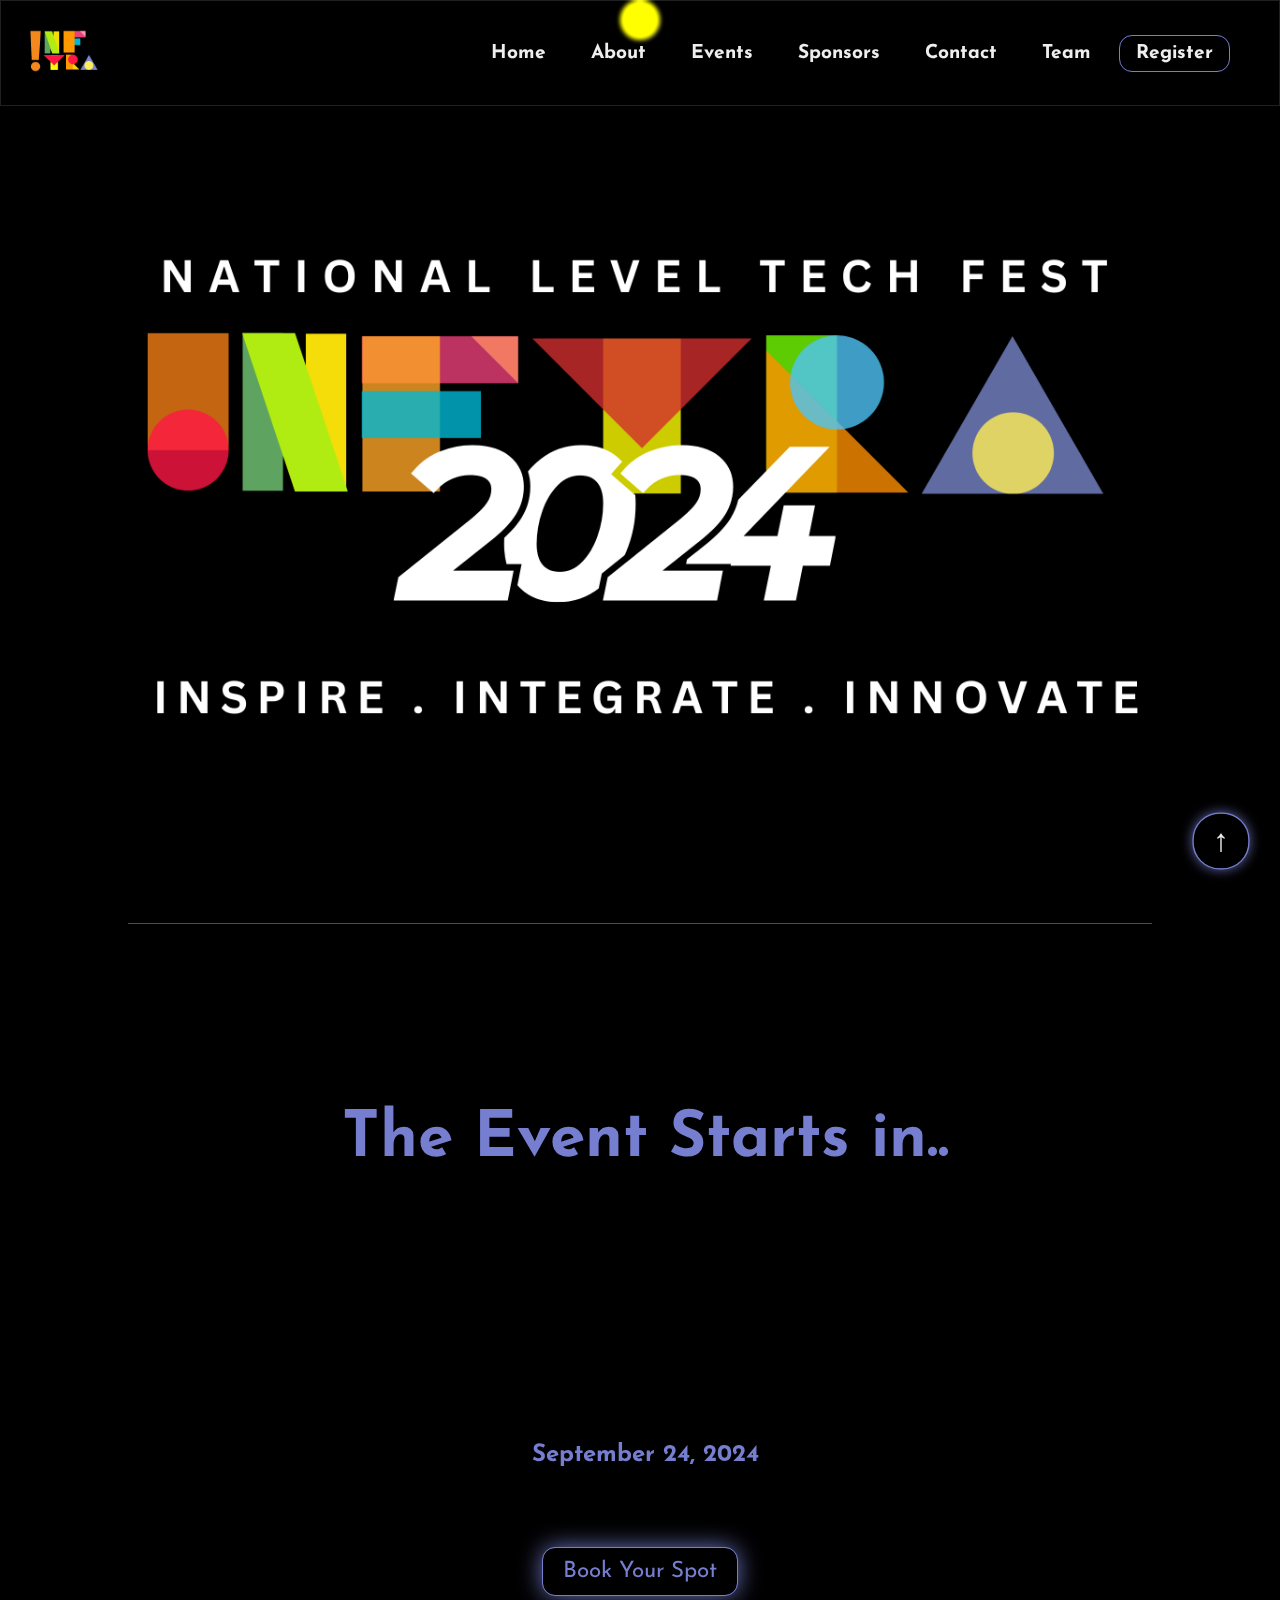
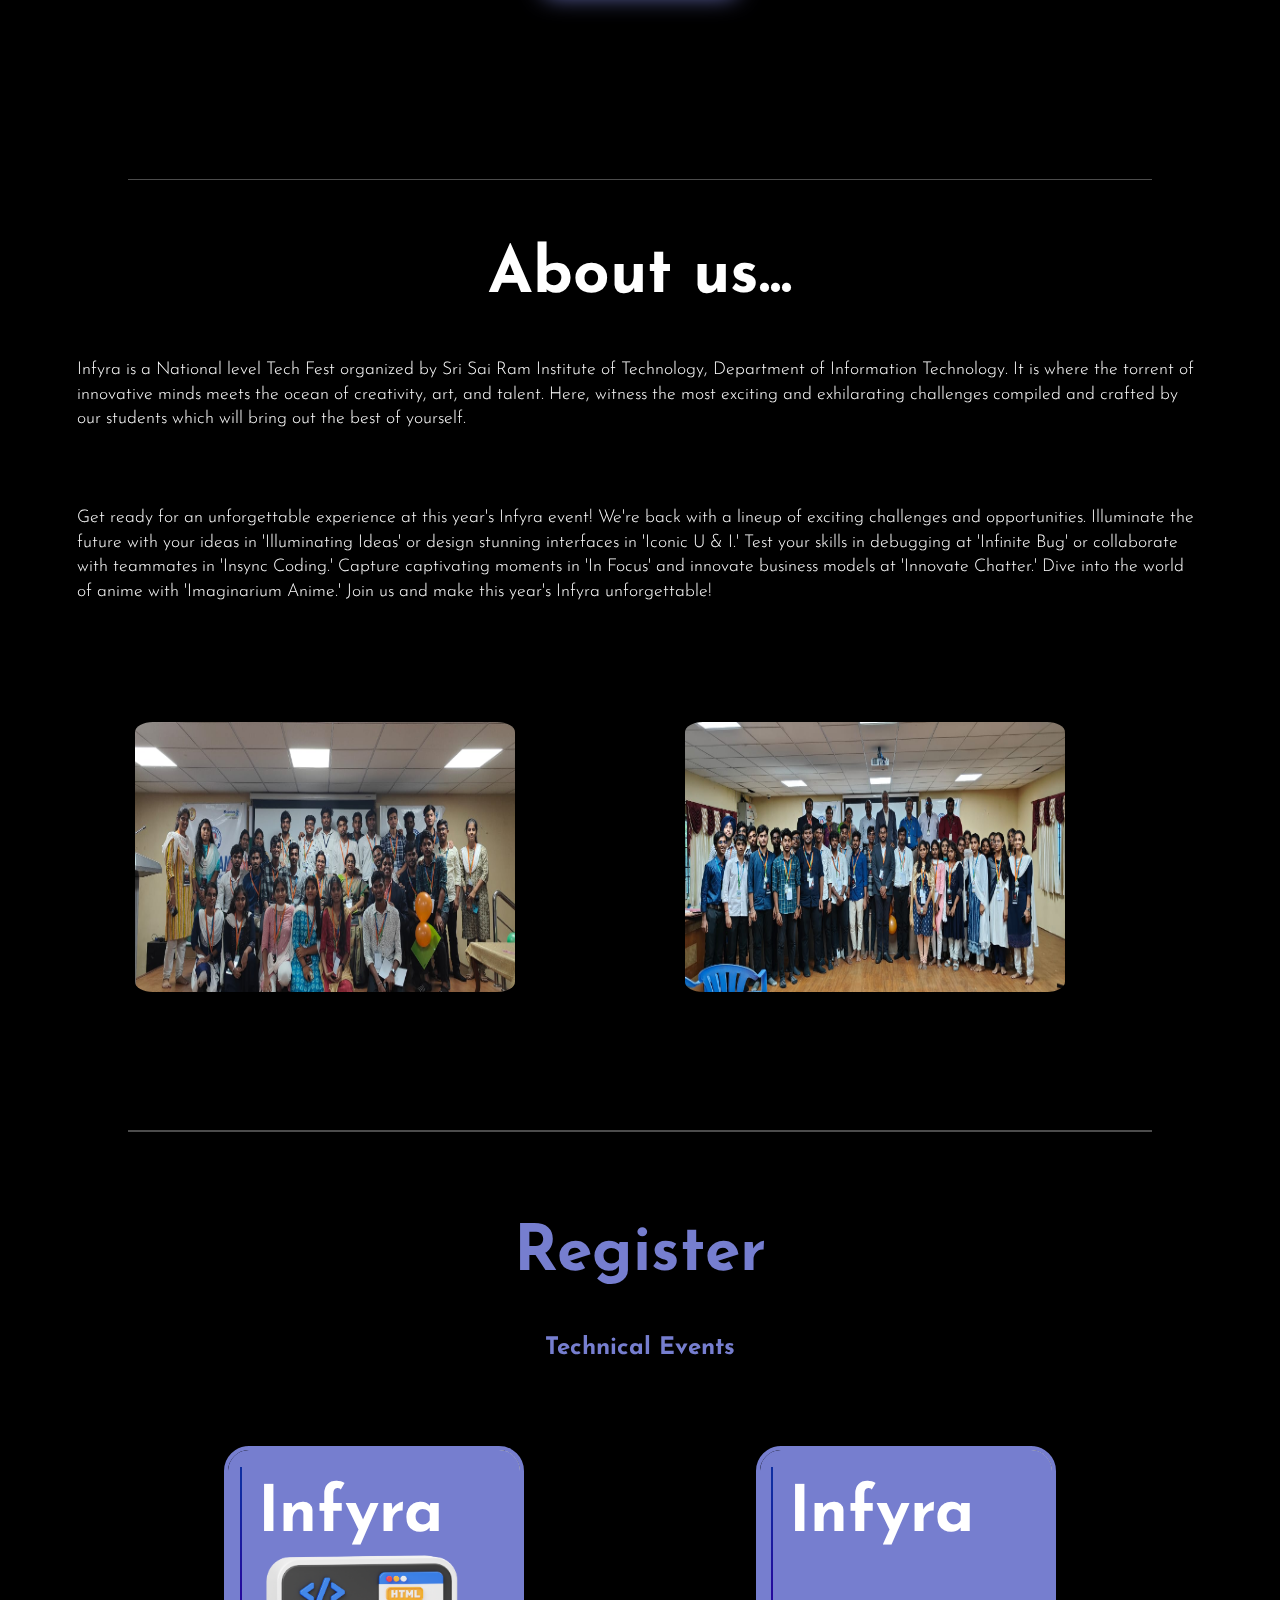
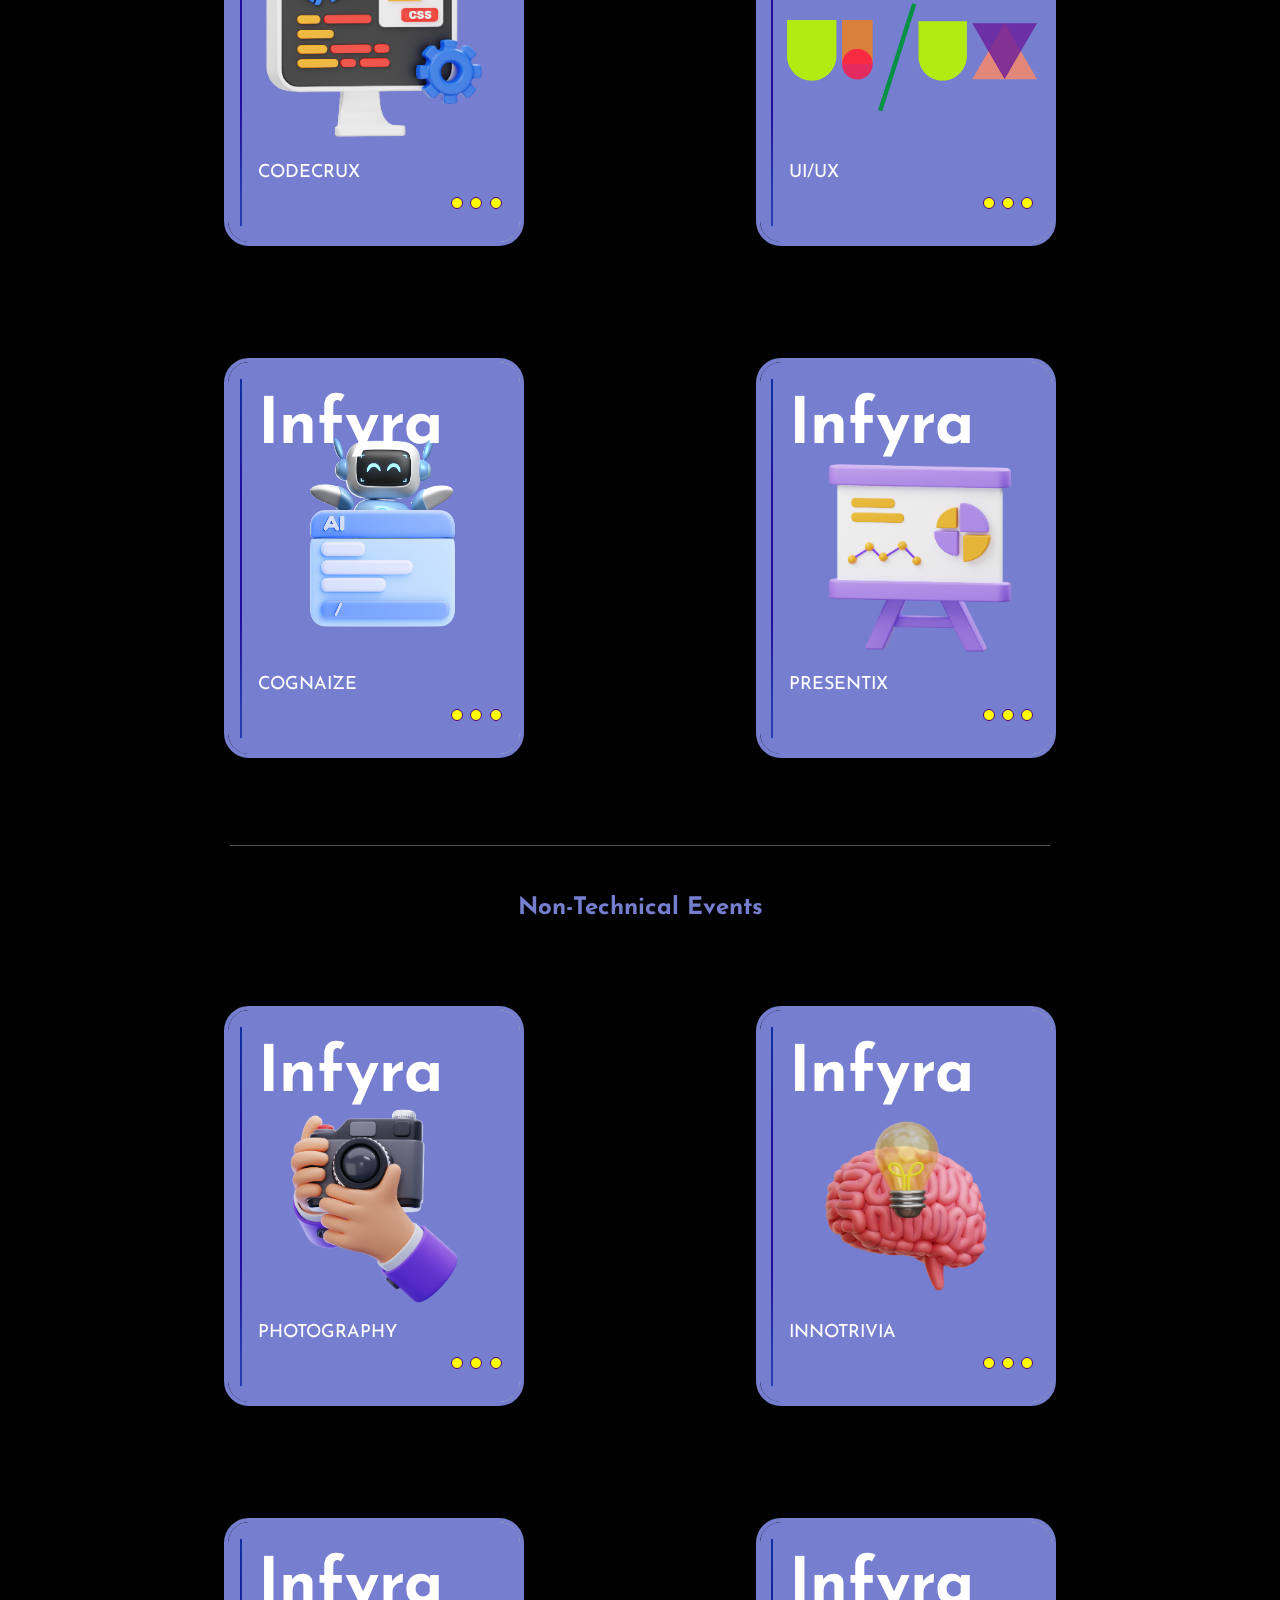
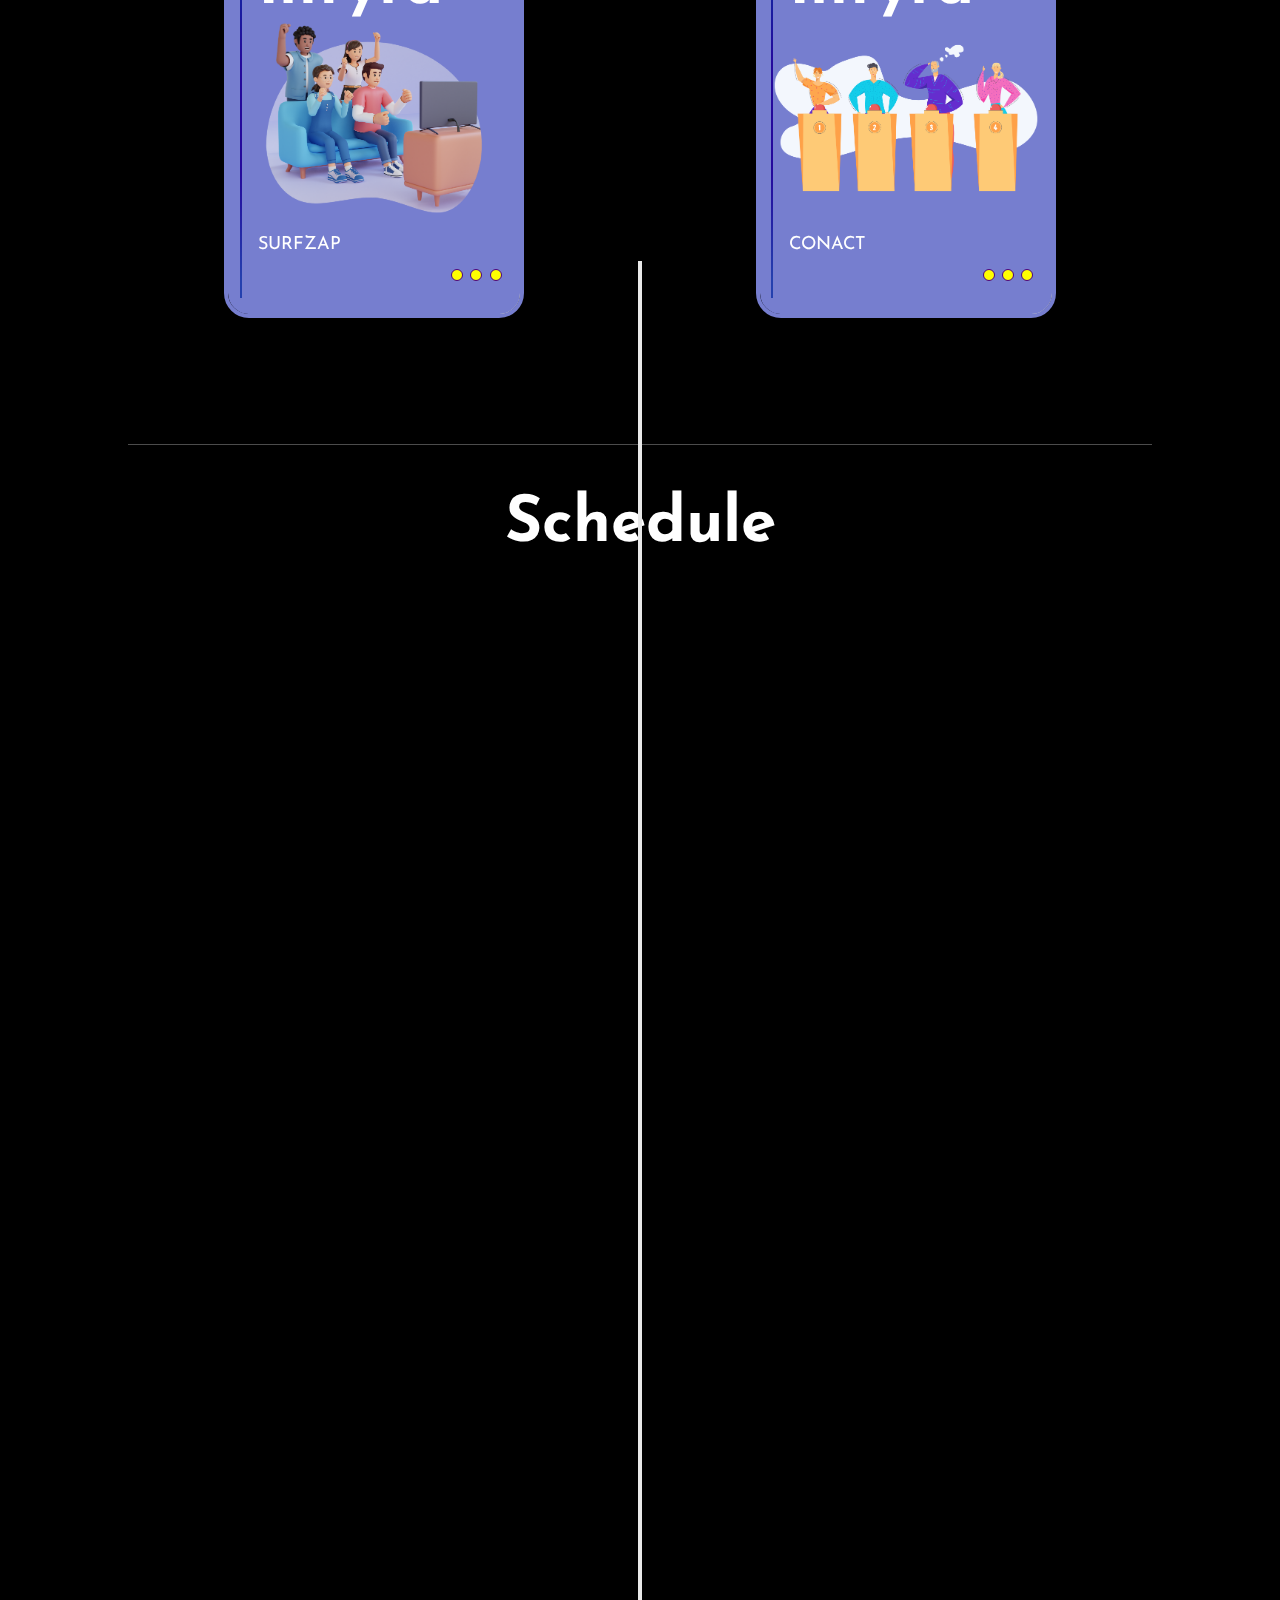
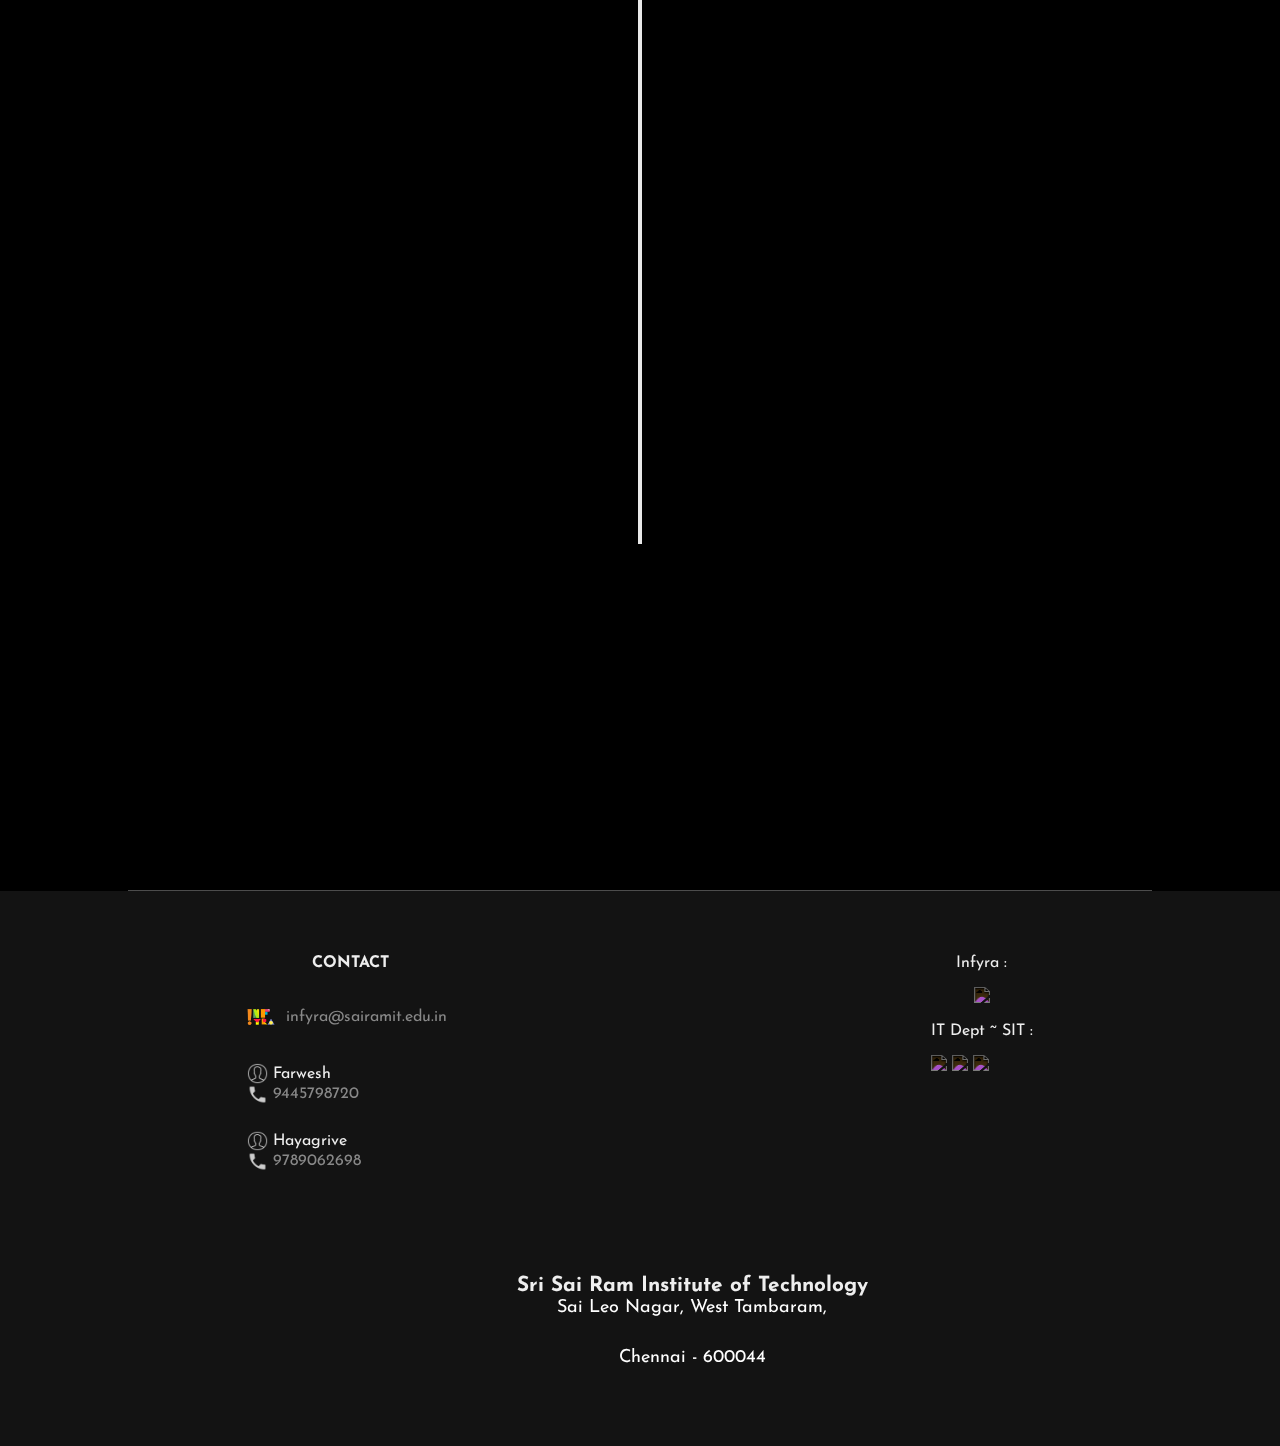
==== index.html @ df28fb7a "Ber-Dev-@8.pm" ====
<!DOCTYPE html>
<html lang="en">
<head>
    <meta charset="UTF-8">
    <meta http-equiv="X-UA-Compatible" content="IE=edge">
    <meta name="viewport" content="width=device-width, initial-scale=1.0">
    <link rel="stylesheet" href="public\css\flipdown.css">
    <link rel="stylesheet" href="public\css\navbar.css">
    <link rel="stylesheet" href="public\css\style.css">
    <link href="https://unpkg.com/aos@2.3.1/dist/aos.css" rel="stylesheet">
    <link rel="stylesheet" href="https://cdnjs.cloudflare.com/ajax/libs/font-awesome/4.7.0/css/font-awesome.min.css">
    <script src="https://unpkg.com/powerglitch@latest/dist/powerglitch.min.js"></script>
    <script src="public\js\flipdown.js"></script>
    <script src="https://unpkg.com/aos@2.3.1/dist/aos.js"></script>
    <script src="packages/dist/js/timeline.min.js"></script>
    <script src="https://kit.fontawesome.com/ba5b6983d4.js" crossorigin="anonymous"></script>
    <link href="packages/dist/css/timeline.min.css" rel="stylesheet" />
    <link rel="icon" href="asserts/Infyra logo Mixed_20240913_123349_0000.png" type="image/x-icon">

    <title>Infyra'24</title>
</head>
<body class="disable-scroll">
    
    <div id="particles-js"></div>
    
    <nav class="header-nav">
        <div class="branding">
            <a href="/index.html"><img src="asserts/Infyra logo Mixed_20240913_123349_0000.png" id="brand"  alt="Infyra'23" ></a>
        </div>

        <div class="nav-buttons">
            <a href="#hero" class="nav-btn">Home</a>
            <a href="#about-us" class="nav-btn">About</a>
            <a href="#register-events" class="nav-btn">Events</a>
            <a href="#sponsors" class="nav-btn">Sponsors</a>
            <a href="#footer" class="nav-btn">Contact</a>
            <a href="events\team\team.html" class="nav-btn">Team</a>
            <a href="https://surya-palanisamy.github.io/Infyrateamfinal1" class="nav-btn ghost-btn">Register</a>
            
        </div>
    
    </nav>

    <div class="nav-buttons-mobile hidden-nav">
        <a href="#hero" class="nav-btn">Home</a>
          <a href="#sponsors" class="nav-btn">Sponsors</a>
        <a href="#about-us" class="nav-btn">About</a>
        <a href="#footer" class="nav-btn">Contact</a>
        <a href="/team.html" class="nav-btn">Team</a>
        <a href="#register-events" class="nav-btn">Events</a>
    </div>

    <div class="hamburger">
        <span class="line"></span>
        <span class="line"></span>
        <span class="line"></span>
    </div>


    <section class="hero" id="hero">
        <img src="asserts/blank2.png" alt="">
    </section>

    <br>
    <br>

    <hr id="sep_countdown">

    <section class="countdown-date">
          <div class="countdown-container">
          <i class="icon fa-regular fa-clock fa-3x" ></i><h1 style="color: #767ecf;">The Event Starts in..</h1>
          </div>
          <div id="flipdown" class="flipdown flipdown__theme-dark"></div>
          <div class="countdown-container">
            <i class="icon fa-regular fa-calendar-days fa-3x"></i>
          <h2 class="date-heading">
              September 24, 2024
          </h2>
          </div>
          <a href="https://surya-palanisamy.github.io/Infyrateamfinal1/" class="page-button ghost-btn">Book Your Spot</a>
    </section>

    <hr>

    <section class="about-us" id="about-us">
        <h1>About us...</h1>
        <p>Infyra is a National level Tech Fest organized by Sri Sai Ram Institute of Technology, Department of Information Technology. It is where the torrent of innovative minds meets the ocean of creativity, art, and talent. Here, witness the most exciting and exhilarating challenges compiled and crafted by our students which will bring out the best of yourself.</p>
        <p>Get ready for an unforgettable experience at this year's Infyra event! We're back with a lineup of exciting challenges and opportunities. Illuminate the future with your ideas in 'Illuminating Ideas' or design stunning interfaces in 'Iconic U & I.' Test your skills in debugging at 'Infinite Bug' or collaborate with teammates in 'Insync Coding.' Capture captivating moments in 'In Focus' and innovate business models at 'Innovate Chatter.' Dive into the world of anime with 'Imaginarium Anime.' Join us and make this year's Infyra unforgettable!</p>

        <div class="marquee">
            <div class="marquee-content"> 
                <div class="marquee-item">
                    <img src="/asserts\img2.jpg" alt="">
                </div>
                
                <div class="marquee-item">
                    <img src="/asserts\img1.jpg" alt="">
                </div>
                
                <div class="marquee-item">
                    <img src="/asserts\img3.jpg" alt="">
                </div>
                
                <div class="marquee-item">
                    <img src="/asserts\img4.jpg" alt="">
                </div>
                
                <div class="marquee-item">
                    <img src="/asserts\img5.jpg" alt="">
                </div>

                <div class="marquee-item">
                    <img src="/asserts\img6.jpg" alt="">
                </div>

                <div class="marquee-item">
                    <img src="/asserts\img7.jpg" alt="">
                </div>
                
                <div class="marquee-item">
                    <img src="/asserts\img8.jpg" alt="">
                </div>
                <div class="marquee-item">
                    <img src="/asserts\im97.jpg" alt="">
                </div>
                
                <div class="marquee-item">
                    <img src="/asserts\img10.jpg" alt="">
                </div>
                <div class="marquee-item">
                    <img src="/asserts\img11.jpg" alt="">
                </div>
                
                <div class="marquee-item">
                    <img src="/asserts\img12.jpg" alt="">
                </div>
                <div class="marquee-item">
                    <img src="/asserts\img13.jpg" alt="">
                </div>
                
                <div class="marquee-item">
                    <img src="/asserts\img1.jpg" alt="">
                </div>
                <div class="marquee-item">
                    <img src="/asserts\img11.jpg" alt="">
                </div>
                
                <div class="marquee-item">
                    <img src="/asserts\img12.jpg" alt="">
                </div>
                <div class="marquee-item">
                    <img src="/asserts\img13.jpg" alt="">
                </div>
                
                <div class="marquee-item">
                    <img src="/asserts\img1.jpg" alt="">
                </div>
                <div class="marquee-item">
                    <img src="/asserts\img11.jpg" alt="">
                </div>
                
                <div class="marquee-item">
                    <img src="/asserts\img12.jpg" alt="">
                </div>
                <div class="marquee-item">
                    <img src="/asserts\img13.jpg" alt="">
                </div>
                
                <div class="marquee-item">
                    <img src="/asserts\img1.jpg" alt="">
                </div>
                
            </div>
        </div>
    </section>
    <hr>
    
    <!-- <section>
      <div class="prev_year">
        <div class="abt_card">
          <P>Infyra is a National level Tech Fest organized by Sri Sai Ram Institute of Technology, Department of Information Technology. It is where the torrent of innovative minds meets the ocean of creativity, art, and talent. Here, witness the most exciting and exhilarating challenges compiled and crafted by our students which will bring out the best of yourself.</P>
          <a href="#register-events">Register</a>
        </div>
        <div class="arc">
          <img src="asserts\img8.JPG" id="abt1" alt="">
          <img src="asserts\img8.JPG" id="abt2" alt="">
          <img src="asserts\img8.JPG" id="abt3" alt="">
        </div>
      </div>
    </section> -->
    <!-- <section class="events" id="events">
        <h1>Events</h1>
        <div class="event-cards">
            <div class="event-card" data-aos="zoom-in-up">
                <img src="static/images/Hacker-amico.png" class="event-card-img hack-img" alt="">
                <h2>Hackathon</h2>
                <div><p>Bring out your hidden tech geniuse in this 24 hours hackathon by solving difficult problems faced by the Public.</p></div>
                <a href="hackathon/index.html" target="_blank">View Details</a>
            </div>
            <div class="event-card" data-aos="zoom-in">
                <img src="static/images/Students-amico.png" class="event-card-img symp-img" alt="">
                <h2>Tech Fest</h2>
                <div><p>Infyra is a National Level Tech Fest organized by the department of IT, where innovative minds meeets the ocean of creativity, art and talent.</p></div>
                <a href="#register-events" target="_blank">View Details</a>
            </div>
        </div>
    </section> -->

    <hr>
    
    <section class="register-events" id="register-events">
        <h1 style="color:#767ecf;">Register</h1>
        <h2>Technical Events</h2>
        <div class="event-reg-btns">

            <div class="wrap animate pop">
                <div class="overlays">
                  <div class="overlay-content animate slide-left delay-2">
                    <h1 class="animate slide-left pop delay-4">Infyra</h1>
                    <p class="animate slide-left pop delay-5" style="color: white; margin-bottom: 2.5rem;">CODECRUX</em></p>
                  </div>
                  <div class="image-content animate slide delay-5" id="codinglogo"></div>
                  <div class="dots animate">
                    <div class="dot animate slide-up delay-6"></div>
                    <div class="dot animate slide-up delay-7"></div>
                    <div class="dot animate slide-up delay-8"></div>
                  </div>
                </div>
                <div class="text">
                  <p>Trees are woody perennial plants that are a member of the kingdom <em>Plantae</em>. All species of trees are grouped by their genus, family, and order. This helps make identifying and studying trees easier.</p>
                  <p>Apart from providing oxygen for the planet and beauty when they bloom or turn color, trees are very useful. Certain species of hardwood and softwood trees are excellent for timber, making furniture, and paper.</p>
                  <p>When managed properly, trees are a good source of renewable energy and construction material.</p>
                  <div class="more_info" ><a href="asserts\codinglogo.png" target="_blank" style="text-decoration-line: none; ">More Info</a></div>
                </div>
              </div>

            <div class="wrap animate pop">
                <div class="overlays">
                  <div class="overlay-content animate slide-left delay-2">
                    <h1 class="animate slide-left pop delay-4" >Infyra</h1>
                    <p class="animate slide-left pop delay-5" style="color: white; margin-bottom: 2.5rem;">UI/UX</p>
                  </div>
                  <div class="image-content animate slide delay-5" id="uiux1"></div>
                  <div class="dots animate">
                    <div class="dot animate slide-up delay-6"></div>
                    <div class="dot animate slide-up delay-7"></div>
                    <div class="dot animate slide-up delay-8"></div>
                  </div>
                </div>
                <div class="text">
                  <p>Trees are woody perennial plants that are a member of the kingdom <em>Plantae</em>. All species of trees are grouped by their genus, family, and order. This helps make identifying and studying trees easier.</p>
                  <p>Apart from providing oxygen for the planet and beauty when they bloom or turn color, trees are very useful. Certain species of hardwood and softwood trees are excellent for timber, making furniture, and paper.</p>
                  <p>When managed properly, trees are a good source of renewable energy and construction material.</p>
                  <div class="more_info" ><a href="asserts\uiux1.png" target="_blank" style="text-decoration-line: none; ">More Info</a></div>                
                </div>
              </div>

            <div class="wrap animate pop">
                <div class="overlays">
                  <div class="overlay-content animate slide-left delay-2">
                    <h1 class="animate slide-left pop delay-4">Infyra</h1>
                    <p class="animate slide-left pop delay-5" style="color: white; margin-bottom: 2.5rem;">COGNAIZE</p>
                  </div>
                  <div class="image-content animate slide delay-5" id="congAIze"></div>
                  <div class="dots animate">
                    <div class="dot animate slide-up delay-6"></div>
                    <div class="dot animate slide-up delay-7"></div>
                    <div class="dot animate slide-up delay-8"></div>
                  </div>
                </div>
                <div class="text">
                  <p>Trees are woody perennial plants that are a member of the kingdom <em>Plantae</em>. All species of trees are grouped by their genus, family, and order. This helps make identifying and studying trees easier.</p>
                  <p>Apart from providing oxygen for the planet and beauty when they bloom or turn color, trees are very useful. Certain species of hardwood and softwood trees are excellent for timber, making furniture, and paper.</p>
                  <p>When managed properly, trees are a good source of renewable energy and construction material.</p>
                  <div class="more_info" ><a href="asserts\congAIze.png" target="_blank" style="text-decoration-line: none; ">More Info</a></div>
                </div>
              </div>
            <div class="wrap animate pop">
                <div class="overlays">
                  <div class="overlay-content animate slide-left delay-2">
                    <h1 class="animate slide-left pop delay-4">Infyra</h1>
                    <p class="animate slide-left pop delay-5" style="color: white; margin-bottom: 2.5rem;">PRESENTIX</p>
                  </div>
                  <div class="image-content animate slide delay-5" id="presentix"></div>
                  <div class="dots animate">
                    <div class="dot animate slide-up delay-6"></div>
                    <div class="dot animate slide-up delay-7"></div>
                    <div class="dot animate slide-up delay-8"></div>
                  </div>
                </div>
                <div class="text">
                  <p>Trees are woody perennial plants that are a member of the kingdom <em>Plantae</em>. All species of trees are grouped by their genus, family, and order. This helps make identifying and studying trees easier.</p>
                  <p>Apart from providing oxygen for the planet and beauty when they bloom or turn color, trees are very useful. Certain species of hardwood and softwood trees are excellent for timber, making furniture, and paper.</p>
                  <p>When managed properly, trees are a good source of renewable energy and construction material.</p>
                  <div class="more_info" ><a href="public/html/Photography.html" target="_blank" style="text-decoration-line: none; ">More Info</a></div>                
                </div>
              </div>
            </div>

        <hr>
        <h2>Non-Technical Events</h2>
        <div class="event-reg-btns">
            <div class="wrap animate pop">
                <div class="overlays">
                  <div class="overlay-content animate slide-left delay-2">
                    <h1 class="animate slide-left pop delay-4">Infyra</h1>
                    <p class="animate slide-left pop delay-5" style="color: white; margin-bottom: 2.5rem;">PHOTOGRAPHY</p>
                  </div>
                  <div class="image-content animate slide delay-5" id="photography"></div>
                  <div class="dots animate">
                    <div class="dot animate slide-up delay-6"></div>
                    <div class="dot animate slide-up delay-7"></div>
                    <div class="dot animate slide-up delay-8"></div>
                  </div>
                </div>
                <div class="text">
                  <p>Trees are woody perennial plants that are a member of the kingdom <em>Plantae</em>. All species of trees are grouped by their genus, family, and order. This helps make identifying and studying trees easier.</p>
                  <p>Apart from providing oxygen for the planet and beauty when they bloom or turn color, trees are very useful. Certain species of hardwood and softwood trees are excellent for timber, making furniture, and paper.</p>
                  <p>When managed properly, trees are a good source of renewable energy and construction material.</p>
                  <div class="more_info" ><a href="asserts\presentix.png" target="_blank" style="text-decoration-line: none; ">More Info</a></div>
                </div>
              </div>
              <div class="wrap animate pop">
                <div class="overlays">
                  <div class="overlay-content animate slide-left delay-2">
                    <h1 class="animate slide-left pop delay-4">Infyra</h1>
                    <p class="animate slide-left pop delay-5" style="color: white; margin-bottom: 2.5rem;">INNOTRIVIA</p>
                  </div>
                  <div class="image-content animate slide delay-5" id="innotrivia"></div>
                  <div class="dots animate">
                    <div class="dot animate slide-up delay-6"></div>
                    <div class="dot animate slide-up delay-7"></div>
                    <div class="dot animate slide-up delay-8"></div>
                  </div>
                </div>
                <div class="text">
                  <p>Trees are woody perennial plants that are a member of the kingdom <em>Plantae</em>. All species of trees are grouped by their genus, family, and order. This helps make identifying and studying trees easier.</p>
                  <p>Apart from providing oxygen for the planet and beauty when they bloom or turn color, trees are very useful. Certain species of hardwood and softwood trees are excellent for timber, making furniture, and paper.</p>
                  <p>When managed properly, trees are a good source of renewable energy and construction material.</p>
                  <div class="more_info" ><a href="asserts\surfzap.png" target="_blank" style="text-decoration-line: none; ">More Info</a></div>
                </div>
              </div>
              <div class="wrap animate pop">
                <div class="overlays">
                  <div class="overlay-content animate slide-left delay-2">
                    <h1 class="animate slide-left pop delay-4">Infyra</h1>
                    <p class="animate slide-left pop delay-5" style="color: white; margin-bottom: 2.5rem;">SURFZAP</p>
                  </div>
                  <div class="image-content animate slide delay-5" id="surfzap"></div>
                  <div class="dots animate">
                    <div class="dot animate slide-up delay-6"></div>
                    <div class="dot animate slide-up delay-7"></div>
                    <div class="dot animate slide-up delay-8"></div>
                  </div>
                </div>
                <div class="text">
                  <p>Trees are woody perennial plants that are a member of the kingdom <em>Plantae</em>. All species of trees are grouped by their genus, family, and order. This helps make identifying and studying trees easier.</p>
                  <p>Apart from providing oxygen for the planet and beauty when they bloom or turn color, trees are very useful. Certain species of hardwood and softwood trees are excellent for timber, making furniture, and paper.</p>
                  <p>When managed properly, trees are a good source of renewable energy and construction material.</p>
                  <div class="more_info" ><a href="asserts\concat.jpg" target="_blank" style="text-decoration-line: none; ">More Info</a></div>
                </div>
              </div>
              <div class="wrap animate pop">
                <div class="overlays">
                  <div class="overlay-content animate slide-left delay-2">
                    <h1 class="animate slide-left pop delay-4">Infyra</h1>
                    <p class="animate slide-left pop delay-5" style="color: #fff; margin-bottom: 2.5rem;">CONACT</p>
                  </div>
                  <div class="image-content animate slide delay-5" id="conact"></div>
                  <div class="dots animate">
                    <div class="dot animate slide-up delay-6"></div>
                    <div class="dot animate slide-up delay-7"></div>
                    <div class="dot animate slide-up delay-8"></div>
                  </div>
                </div>
                <div class="text">
                  <p>Trees are woody perennial plants that are a member of the kingdom <em>Plantae</em>. All species of trees are grouped by their genus, family, and order. This helps make identifying and studying trees easier.</p>
                  <p>Apart from providing oxygen for the planet and beauty when they bloom or turn color, trees are very useful. Certain species of hardwood and softwood trees are excellent for timber, making furniture, and paper.</p>
                  <p>When managed properly, trees are a good source of renewable energy and construction material.</p>
                  <div class="more_info" ><a href="asserts\innotrivia-removebg-preview.png" target="_blank" style="text-decoration-line: none; ">More Info</a></div>
                </div>
              </div>
        </div>
    </section>

    <hr>
    <br>
    <br>
    <br>
    <section class="tline" id="desktop_schedule">
      <div class="timeline__wrap">
        <h1>Schedule</h1>
        <br>
        <div class="timeline-line"></div>
        <div class="timeline-ball"></div>
    
        <!-- Each box now contains an icon inside -->
    
        <div class="timeline-box right" id="box2">
          <div class="box-content">
            <h3>Box 1</h3>
            <span class="date">2019 - 2020</span>
            <p>This is a description of Box 2. The content goes here with all details.</p>
          </div>
          <div class="box-icon">
            <i class="fas fa-check-circle"></i>
          </div>
        </div>
    
        <div class="timeline-box left" id="box3">
          <div class="box-content">
            <h3>Box 2</h3>
            <span class="date">2020 - 2021</span>
            <p>This is a description of Box 3. The content goes here with all details.</p>
          </div>
          <div class="box-icon">
            <i class="fas fa-lightbulb"></i>
          </div>
        </div>
    
        <div class="timeline-box right" id="box4">
          <div class="box-content">
            <h3>Box 3</h3>
            <span class="date">2021 - 2022</span>
            <p>This is a description of Box 4. The content goes here with all details.</p>
          </div>
          <div class="box-icon">
            <i class="fas fa-rocket"></i>
          </div>
        </div>
    
        <div class="timeline-box left" id="box5">
            <div class="box-content">
              <h3>Box 4</h3>
              <span class="date">2020 - 2021</span>
              <p>This is a description of Box 3. The content goes here with all details.</p>
            </div>
            <div class="box-icon">
              <i class="fas fa-lightbulb"></i>
            </div>
          </div>
      
          <div class="timeline-box right" id="box6">
            <div class="box-content">
              <h3>Box 5</h3>
              <span class="date">2021 - 2022</span>
              <p>This is a description of Box 4. The content goes here with all details.</p>
            </div>
            <div class="box-icon">
              <i class="fas fa-rocket"></i>
            </div>
          </div>
    
    
          <div class="timeline-box left" id="box7">
            <div class="box-content">
              <h3>Box 6</h3>
              <span class="date">2020 - 2021</span>
              <p>This is a description of Box 3. The content goes here with all details.</p>
            </div>
            <div class="box-icon">
              <i class="fas fa-lightbulb"></i>
            </div>
          </div>
      
          <div class="timeline-box right" id="box8">
            <div class="box-content">
              <h3>Box 7</h3>
              <span class="date">2021 - 2022</span>
              <p>This is a description of Box 4. The content goes here with all details.</p>
            </div>
            <div class="box-icon">
              <i class="fas fa-rocket"></i>
            </div>
          </div>
          <div class="timeline-box left" id="box8">
            <div class="box-content">
              <h3>Box 8</h3>
              <span class="date">2021 - 2022</span>
              <p>This is a description of Box 4. The content goes here with all details.</p>
            </div>
            <div class="box-icon">
              <i class="fas fa-rocket"></i>
            </div>
          </div>
        </div>
    </section>
    <br>
    <br>
    <br>
  
  

    <!-- <section class="schedule">
        <h1>Schedule</h1>
        <h2>October 16, 2023</h2>
        <div class="timeline">
            <div class="timeline__wrap">
              <div class="timeline__items">
                <div class="timeline__item">
                  <div class="timeline__content" data-aos="fade-right" data-aos-duration="1000">
                    <div class="schedule-event">
                        <img src="static/images/letterbox.png" class="schedule-event-logo">
                        <h3>Illuminating Ideas</h3>
                        <span class="time">10:00AM ~ 12:00PM</span>
                    </div>
                  </div>
                </div>
                <div class="timeline__item">
                  <div class="timeline__content" data-aos="fade-left" data-aos-duration="1000">
                    <div class="schedule-event">
                        <img src="static/images/lainqui.png" class="schedule-event-logo">
                        <h3>In Focus</h3>
                        <span class="time">10:00AM ~ 12:00PM</span>
                    </div>
                  </div>
                </div>
                <div class="timeline__item">
                  <div class="timeline__content" data-aos="fade-right" data-aos-duration="1000">
                    <div class="schedule-event">
                        <img src="static/images/letscliq.png" class="schedule-event-logo">
                        <h3>Iconic U & I</h3>
                        <span class="time">10:00AM ~ 12:00PM</span>
                    </div>
                  </div>
                </div>
                <div class="timeline__item">
                    <div class="timeline__content" data-aos="fade-left" data-aos-duration="1000">
                        <div class="schedule-event">
                            <img src="static/images/loopup.png" class="schedule-event-logo">
                            <h3>Innovate Chatter-Ji</h3>
                            <span class="time">1:00PM ~ 2:00PM</span>
                        </div>
                    </div>
                </div>
                <div class="timeline__item">
                    <div class="timeline__content" data-aos="fade-right" data-aos-duration="1000">
                        <div class="schedule-event">
                            <img src="static/images/legionz.png" class="schedule-event-logo">
                            <h3>Infinite Bug</h3>
                            <span class="time">10:00AM ~ 12:00PM</span>
                        </div>
                    </div>
                </div>
                <div class="timeline__item">
                    <div class="timeline__content" data-aos="fade-left" data-aos-duration="1000">
                        <div class="schedule-event">
                            <img src="static/images/link-a-link.png" class="schedule-event-logo">
                            <h3>Isekai Quest</h3>
                            <span class="time">11:00AM ~ 1:00PM</span>
                        </div>
                    </div>
                </div>
                <div class="timeline__item">
                  <div class="timeline__content" data-aos="fade-right" data-aos-duration="1000">
                      <div class="schedule-event">
                          <img src="static/images/link-a-link.png" class="schedule-event-logo">
                          <h3>Insync Coding</h3>
                          <span class="time">10:00AM ~ 12:00PM</span>
                      </div>
                  </div>
              </div>
              </div>
            </div>
          </div>
    </section>  -->

    <hr>

    <!-- <section class="sponsors" id="sponsors">
        <h1>Our Sponsors</h1>
        <div class="company-btns">
            <a target="_blank" href="https://fresatechnologies.com/" class="company-btn" data-aos="zoom-in"><img style="scale: 0.6;" src="static/images/fresa.png" alt=""></a>
            <a target="_blank" href="http://www.yakshnatechnologies.in/" class="company-btn" data-aos="zoom-in"><img style="scale:0.6" src="static/images/yaakshana.png" alt=""></a>
            <a target="_blank" href="https://softrateindia.com/" class="company-btn" data-aos="zoom-in"><img src="static/images/Softrate Transparent Logo.png" alt=""></a>
            <a target="_blank" href="#" class="company-btn" data-aos="zoom-in"><img style="scale: 0.6;" src="static/images/vc logo.png" alt=""></a>
        </div>
    </section> -->


    <footer id="footer">

        <div class="contact-card">
            <center><b>CONTACT</b></center>
            <br>
            <div class="mail">
              <img src="asserts/Infyra logo Mixed_20240913_123349_0000.png" style="height: 40px;margin-left: -3%; width: 40px;">
              <a href="mailto:infyra@sairamit.edu.in">infyra@sairamit.edu.in</a>
            </div>
            <br>
            <div class="profile">
              <div>
                <img src="asserts\person.png"/>
                Farwesh 
              </div>
              <div>
                <img src="asserts\phone.png" alt="">
                <a href="tel:+919445798720">9445798720</a>
              </div>
            </div>
            <br>
            <div class="profile">
              <div>
                <img src="asserts\person.png"/>
                Hayagrive
              </div>
              <div>
                <img src="asserts\phone.png" alt="">
                <a href="tel:+919789062698">9789062698</a>
              </div>
            </div> 
            <br>
          </div>

          <div class="location-card">
            <div>
              <iframe class="map" src="https://www.google.com/maps/embed?pb=!1m18!1m12!1m3!1d62210.801033170384!2d79.98319465820313!3d12.960647099999996!2m3!1f0!2f0!3f0!3m2!1i1024!2i768!4f13.1!3m3!1m2!1s0x3a52f51f638ddfbb%3A0xf3aef7ec7c8979ba!2sSri%20Sairam%20Institute%20of%20Technology!5e0!3m2!1sen!2sin!4v1664645478525!5m2!1sen!2sin" style="border:0;" allowfullscreen="" loading="lazy" referrerpolicy="no-referrer-when-downgrade"></iframe>
            </div>
            <br>
            <div class="address">
              <span>Sri Sai Ram Institute of Technology</span>
              <p>Sai Leo Nagar, West Tambaram,</p>
              <p>Chennai - 600044</p>
            </div>
          </div>

          <div class="social-handles">
            <div class="lync">
              <center>Infyra :</center>
              <br>
              <a target="_blank" href="https://www.instagram.com/infyra23">
                <img src="https://img.icons8.com/material-outlined/48/000000/instagram-new--v1.png"/>
              </a>
            </div>
            <br>
            <center>IT Dept ~ SIT :</center>
            <br>
            <div class="sairam">
              <a target="_blank" href="https://www.instagram.com/sairamit_it/"><img src="https://img.icons8.com/material-outlined/48/000000/instagram-new--v1.png"/></a>
              <a target="_blank" href="https://www.facebook.com/sairamitit/videos/315808929880804/?extid=NS-UNK-UNK-UNK-IOS_GK0T-GK1C"><img src="https://img.icons8.com/material-outlined/48/000000/facebook.png"/></a>
              <a target="_blank" href="https://www.linkedin.com/posts/sairamit-information-technology_technoholix-activity-6859120428582076416-6hL"><img src="https://img.icons8.com/material-outlined/48/000000/linkedin--v1.png"/></a>
            </div>
          </div>
    </footer>

    <a href="#hero" class="top">↑</a>

    <script src="public\js\app.js"></script>
    <script src="https://cdn.jsdelivr.net/npm/particles.js@2.0.0/particles.min.js"></script>
    <script>
        particlesJS('particles-js', {
            "particles": {
                "number": {
                    "value": 80,
                    "density": {
                        "enable": true,
                        "value_area": 800
                    }
                },
                "color": {
                    "value": ["#ff0000", "#00ff00", "#0000ff", "#ffff00", "#ff00ff", "#00ffff"],
                    "random": true
                },
                "shape": {
                    "type": ["circle", "edge", "triangle", "polygon"],
                    "stroke": {
                        "width": 0,
                        "color": "#000000"
                    },
                    "polygon": {
                        "nb_sides": 5
                    },
                    "image": {
                        "src": "img/github.svg",
                        "width": 100,
                        "height": 100
                    }
                },
                "opacity": {
                    "value": 0.5,
                    "random": false,
                    "anim": {
                        "enable": false,
                        "speed": 1,
                        "opacity_min": 0.1,
                        "sync": false
                    }
                },
                "size": {
                    "value": 15,
                    "random": true,
                    "anim": {
                        "enable": false,
                        "speed": 40,
                        "size_min": 0.1,
                        "sync": false
                    }
                },
                "line_linked": {
                    "enable": false, // Disabling line connections
                    "distance": 150,
                    "color": "#000000",
                    "opacity": 0.4,
                    "width": 1
                },
                "move": {
                    "enable": true,
                    "speed": 6,
                    "direction": "none",
                    "random": false,
                    "straight": false,
                    "out_mode": "out",
                    "attract": {
                        "enable": false,
                        "rotateX": 600,
                        "rotateY": 1200
                    }
                }
            },
            "interactivity": {
                "detect_on": "canvas",
                "events": {
                    "onhover": {
                        "enable": false,
                        "mode": "repulse"
                    },
                    "onclick": {
                        "enable": true,
                        "mode": "push"
                    },
                    "resize": true
                },
                "modes": {
                    "grab": {
                        "distance": 400,
                        "line_linked": {
                            "opacity": 1
                        }
                    },
                    "bubble": {
                        "distance": 400,
                        "size": 40,
                        "duration": 2,
                        "opacity": 8,
                        "speed": 3
                    },
                    "repulse": {
                        "distance": 200
                    },
                    "push": {
                        "particles_nb": 4
                    },
                    "remove": {
                        "particles_nb": 2
                    }
                }
            },
            "retina_detect": true,
            "config_demo": {
                "hide_card": false,
                "background_color": "#b61924",
                "background_image": "",
                "background_position": "50% 50%",
                "background_repeat": "no-repeat",
                "background_size": "cover"
            }
        });
    </script>
</body>
</html>
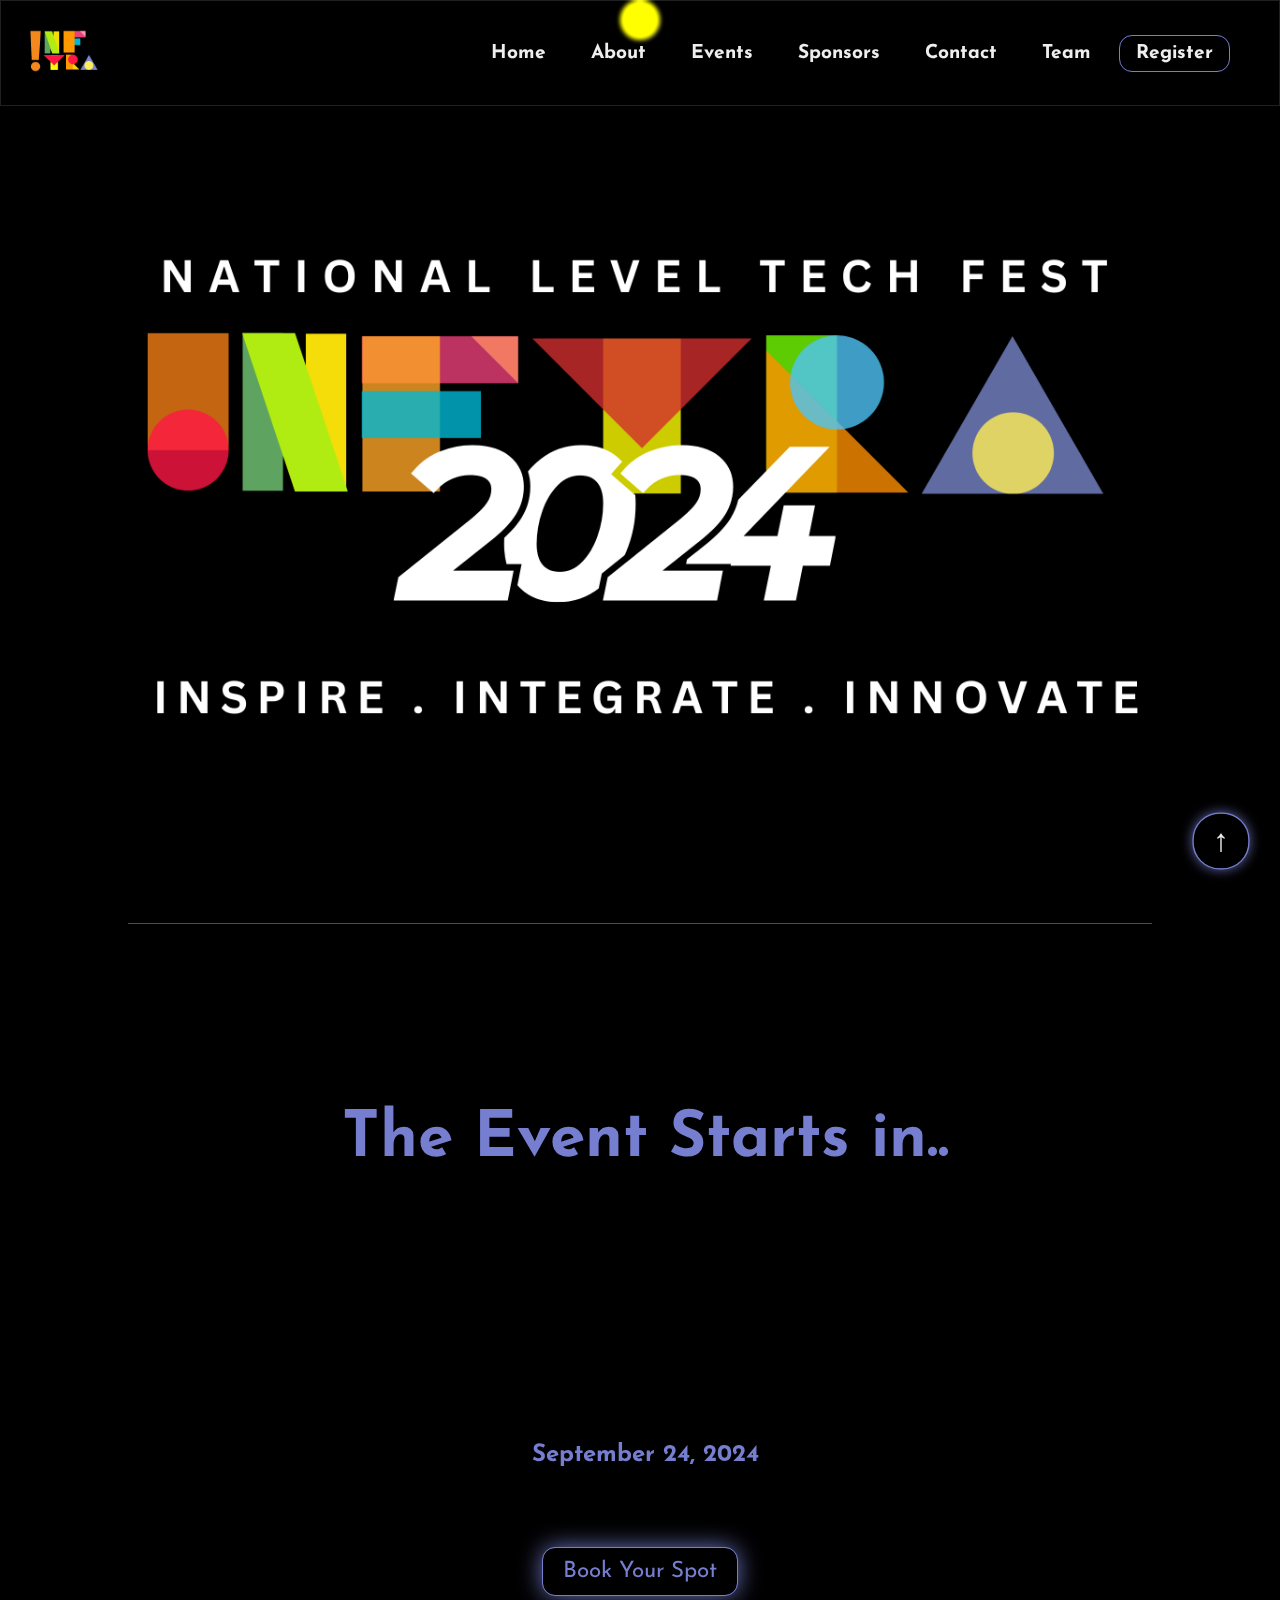
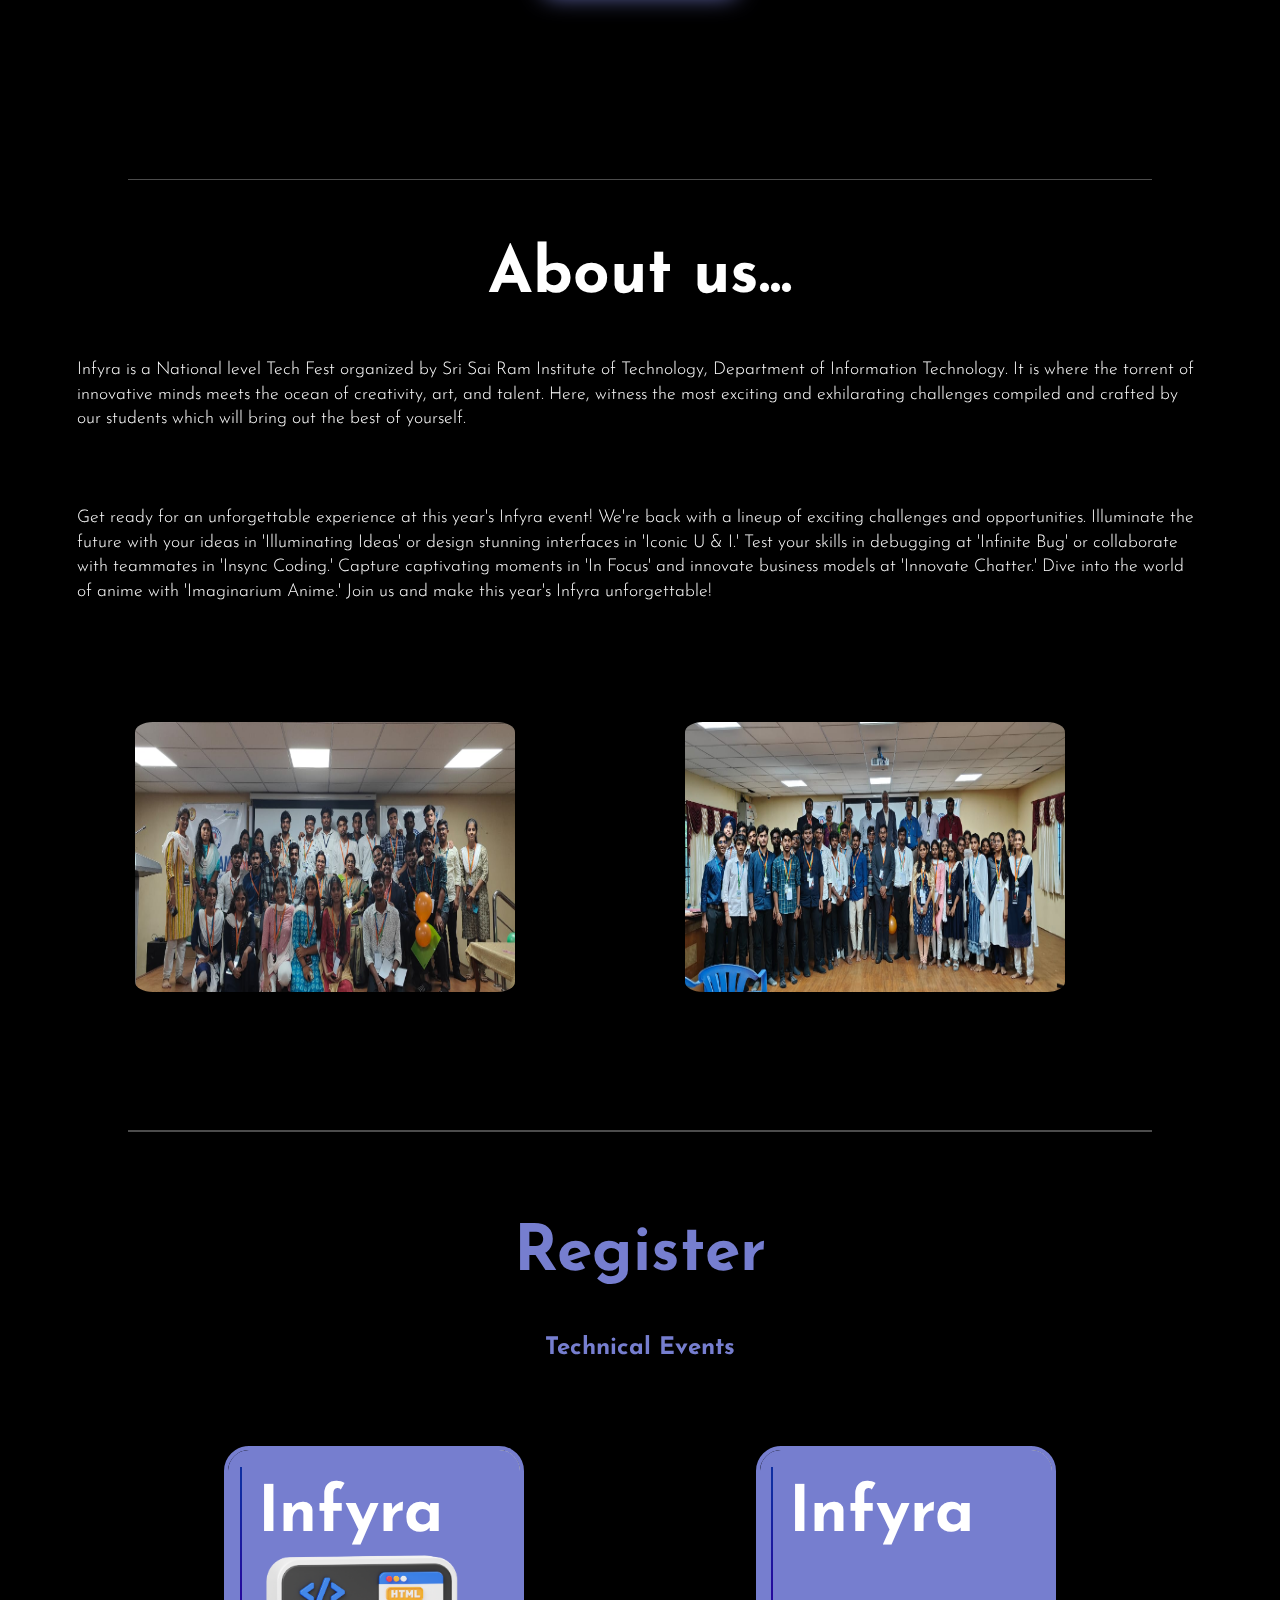
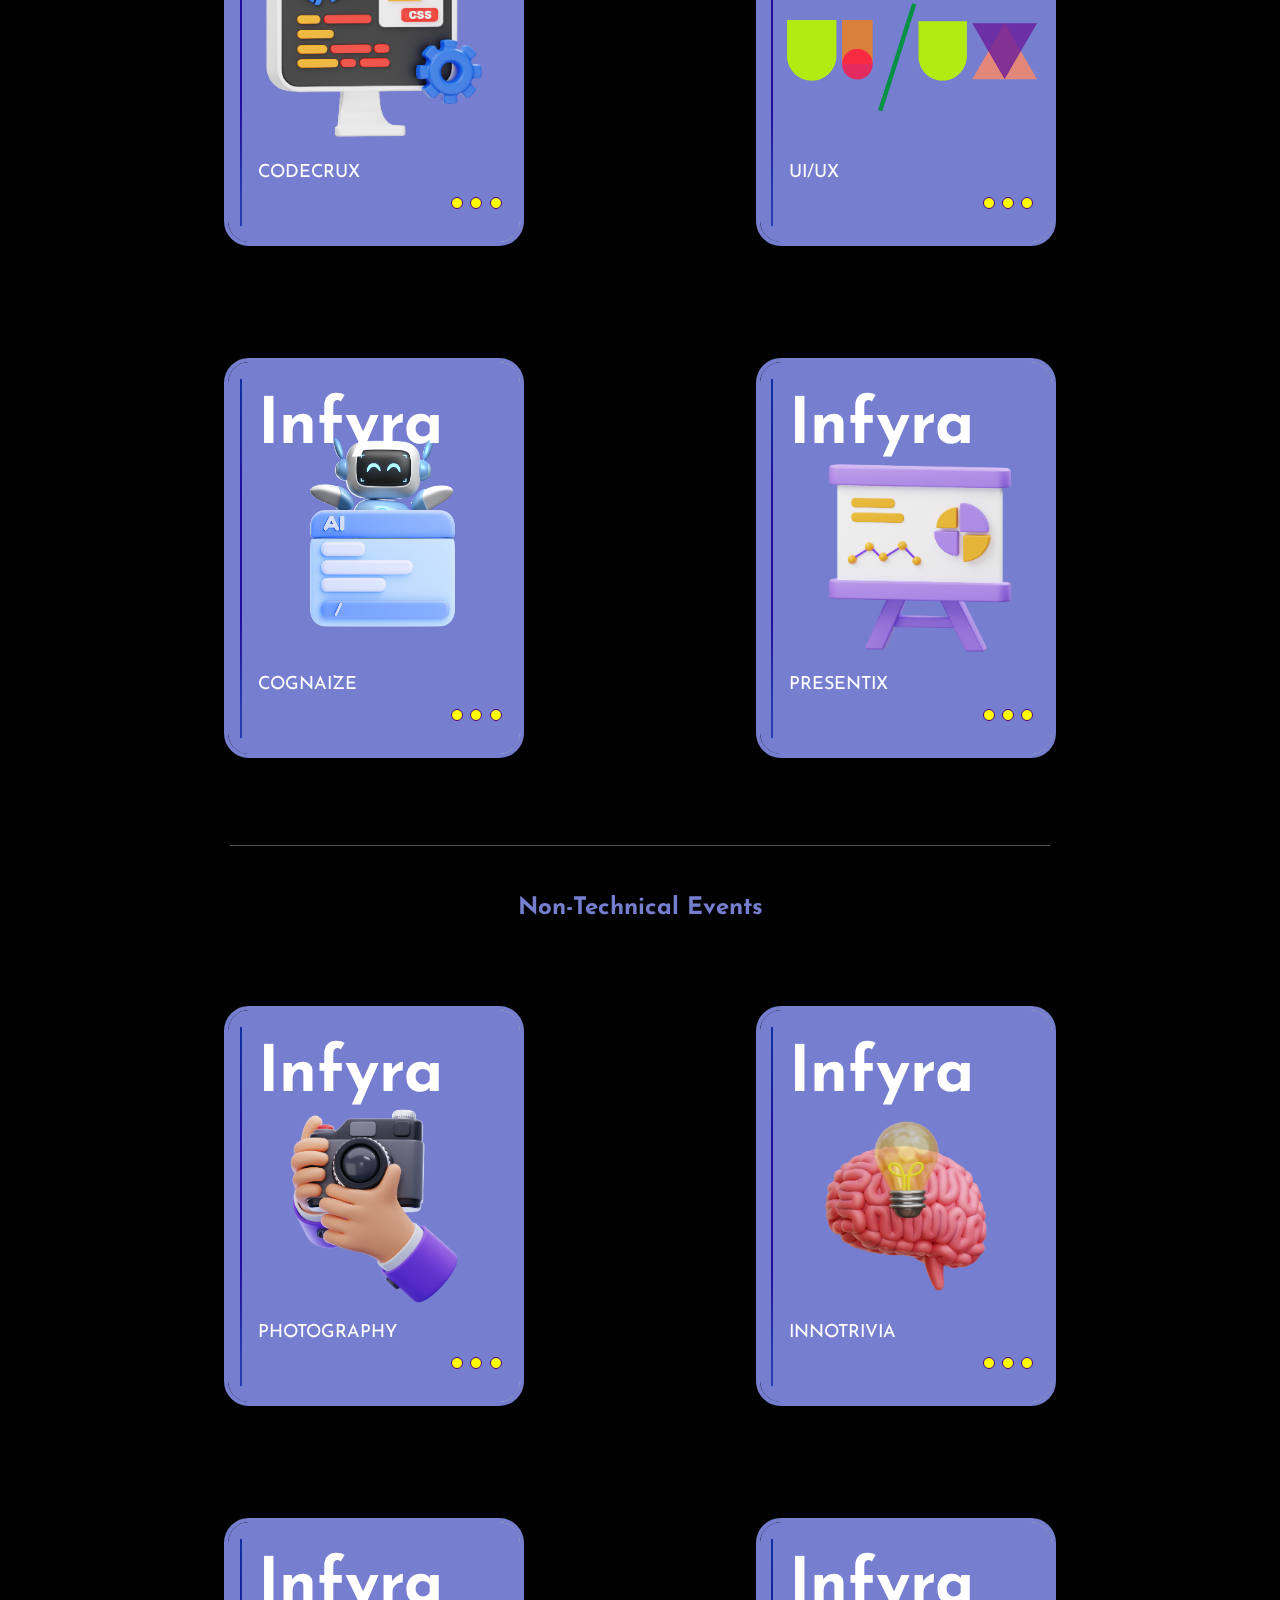
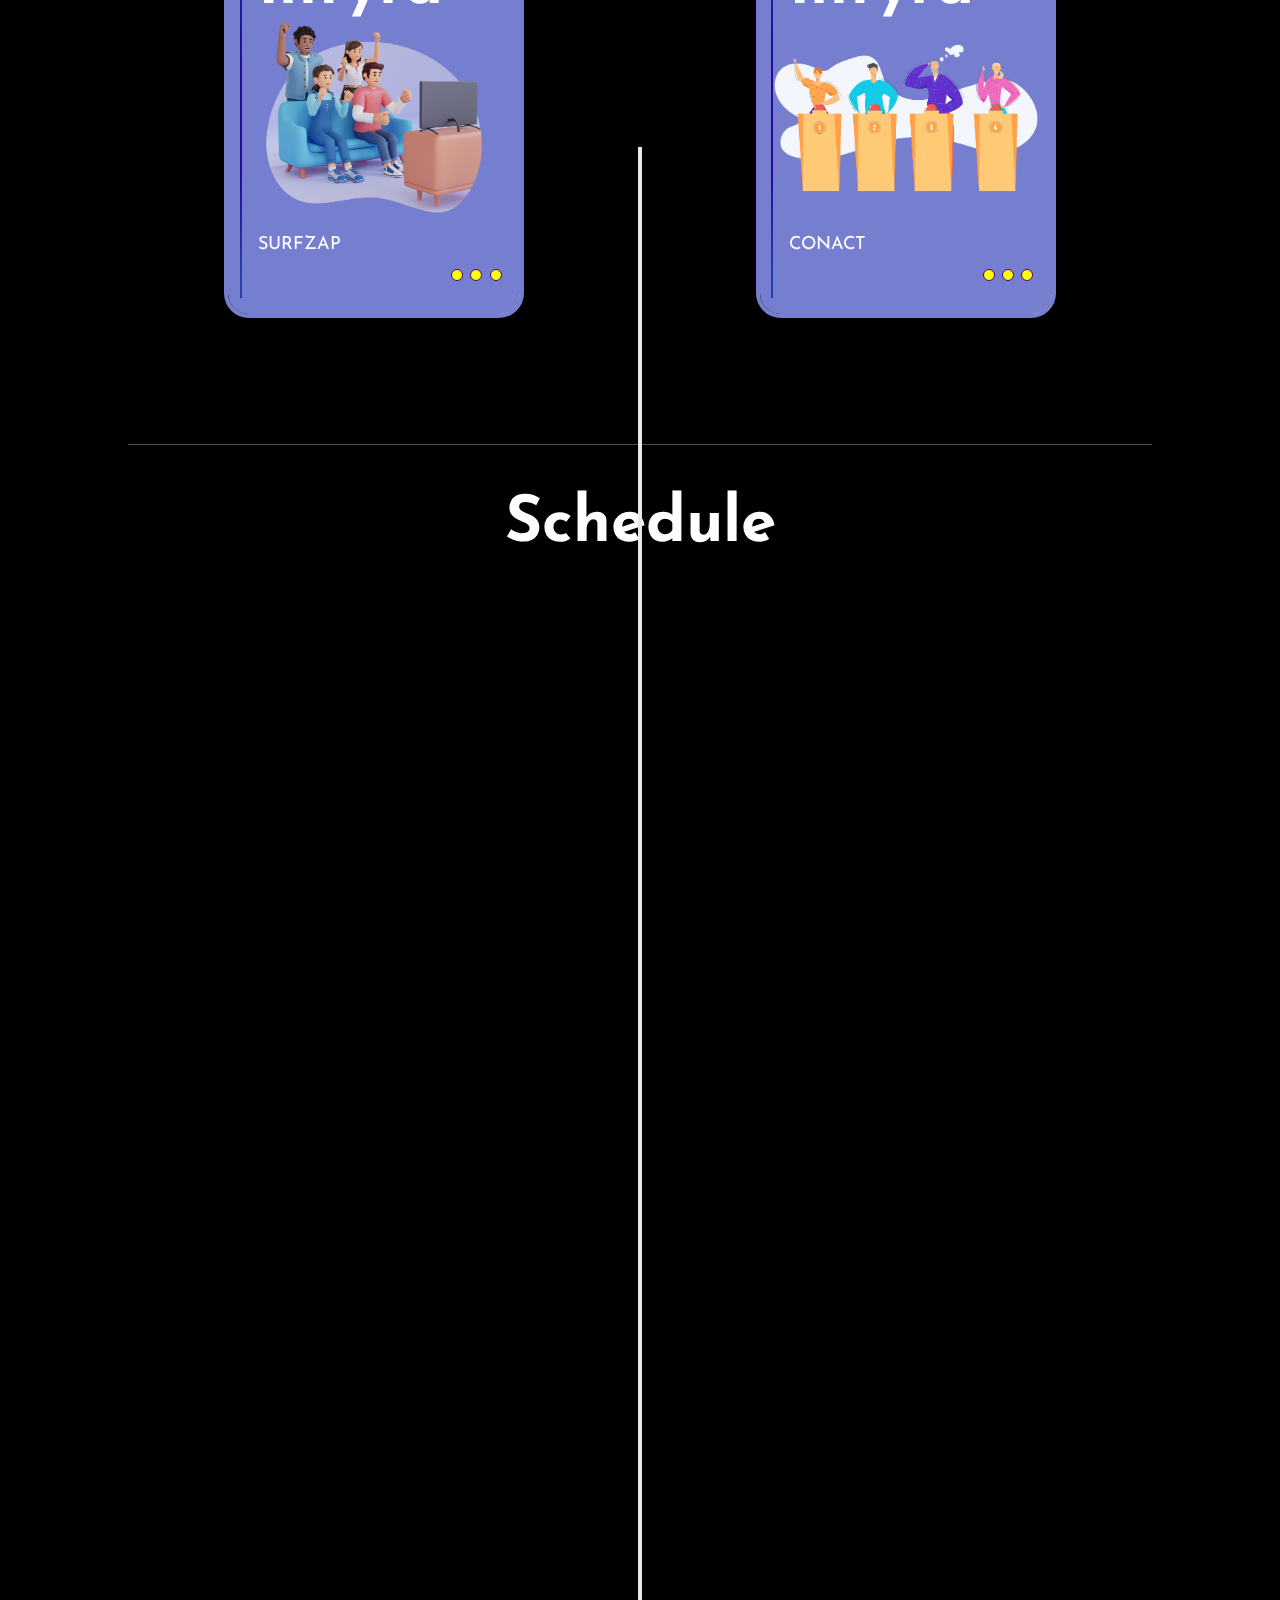
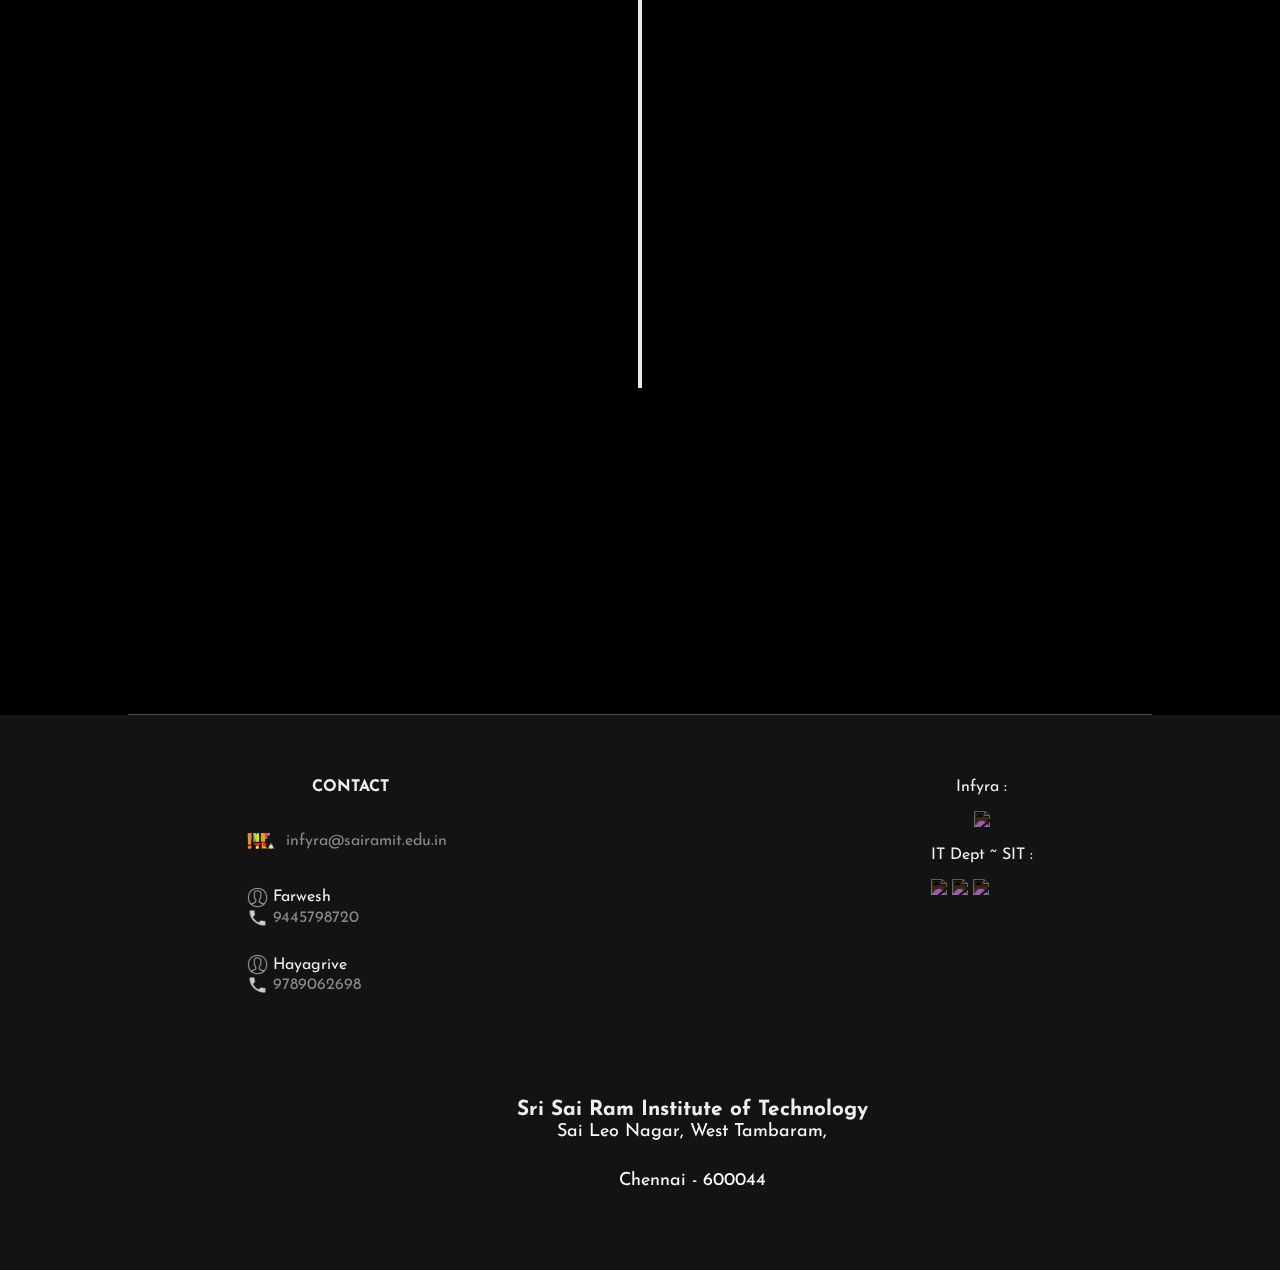
==== commit 25922c19: "updated events page" ====
--- a/index.html
+++ b/index.html
@@ -34,7 +34,7 @@
             <a href="#register-events" class="nav-btn">Events</a>
             <a href="#sponsors" class="nav-btn">Sponsors</a>
             <a href="#footer" class="nav-btn">Contact</a>
-            <a href="events\team\team.html" class="nav-btn">Team</a>
+            <a href="/team.html" class="nav-btn">Team</a>
             <a href="https://surya-palanisamy.github.io/Infyrateamfinal1" class="nav-btn ghost-btn">Register</a>
             
         </div>
@@ -230,7 +230,7 @@
                   <p>Trees are woody perennial plants that are a member of the kingdom <em>Plantae</em>. All species of trees are grouped by their genus, family, and order. This helps make identifying and studying trees easier.</p>
                   <p>Apart from providing oxygen for the planet and beauty when they bloom or turn color, trees are very useful. Certain species of hardwood and softwood trees are excellent for timber, making furniture, and paper.</p>
                   <p>When managed properly, trees are a good source of renewable energy and construction material.</p>
-                  <div class="more_info" ><a href="asserts\codinglogo.png" target="_blank" style="text-decoration-line: none; ">More Info</a></div>
+                  <div class="more_info" ><a href="register\Team_reg_form1\codecrux.html" target="_blank" style="text-decoration-line: none; ">More Info</a></div>
                 </div>
               </div>
 
@@ -251,7 +251,7 @@
                   <p>Trees are woody perennial plants that are a member of the kingdom <em>Plantae</em>. All species of trees are grouped by their genus, family, and order. This helps make identifying and studying trees easier.</p>
                   <p>Apart from providing oxygen for the planet and beauty when they bloom or turn color, trees are very useful. Certain species of hardwood and softwood trees are excellent for timber, making furniture, and paper.</p>
                   <p>When managed properly, trees are a good source of renewable energy and construction material.</p>
-                  <div class="more_info" ><a href="asserts\uiux1.png" target="_blank" style="text-decoration-line: none; ">More Info</a></div>                
+                  <div class="more_info" ><a href="register\Team_reg_form1\uxtopia.html" target="_blank" style="text-decoration-line: none; ">More Info</a></div>                
                 </div>
               </div>
 
@@ -272,7 +272,7 @@
                   <p>Trees are woody perennial plants that are a member of the kingdom <em>Plantae</em>. All species of trees are grouped by their genus, family, and order. This helps make identifying and studying trees easier.</p>
                   <p>Apart from providing oxygen for the planet and beauty when they bloom or turn color, trees are very useful. Certain species of hardwood and softwood trees are excellent for timber, making furniture, and paper.</p>
                   <p>When managed properly, trees are a good source of renewable energy and construction material.</p>
-                  <div class="more_info" ><a href="asserts\congAIze.png" target="_blank" style="text-decoration-line: none; ">More Info</a></div>
+                  <div class="more_info" ><a href="register\Team_reg_form1\cognaize.html" target="_blank" style="text-decoration-line: none; ">More Info</a></div>
                 </div>
               </div>
             <div class="wrap animate pop">
@@ -292,7 +292,7 @@
                   <p>Trees are woody perennial plants that are a member of the kingdom <em>Plantae</em>. All species of trees are grouped by their genus, family, and order. This helps make identifying and studying trees easier.</p>
                   <p>Apart from providing oxygen for the planet and beauty when they bloom or turn color, trees are very useful. Certain species of hardwood and softwood trees are excellent for timber, making furniture, and paper.</p>
                   <p>When managed properly, trees are a good source of renewable energy and construction material.</p>
-                  <div class="more_info" ><a href="public/html/Photography.html" target="_blank" style="text-decoration-line: none; ">More Info</a></div>                
+                  <div class="more_info" ><a href="register\Team_reg_form2\presentix.html" target="_blank" style="text-decoration-line: none; ">More Info</a></div>                
                 </div>
               </div>
             </div>
@@ -317,7 +317,7 @@
                   <p>Trees are woody perennial plants that are a member of the kingdom <em>Plantae</em>. All species of trees are grouped by their genus, family, and order. This helps make identifying and studying trees easier.</p>
                   <p>Apart from providing oxygen for the planet and beauty when they bloom or turn color, trees are very useful. Certain species of hardwood and softwood trees are excellent for timber, making furniture, and paper.</p>
                   <p>When managed properly, trees are a good source of renewable energy and construction material.</p>
-                  <div class="more_info" ><a href="asserts\presentix.png" target="_blank" style="text-decoration-line: none; ">More Info</a></div>
+                  <div class="more_info" ><a href="register\Photography_form\snapify.html" target="_blank" style="text-decoration-line: none; ">More Info</a></div>
                 </div>
               </div>
               <div class="wrap animate pop">
@@ -337,7 +337,7 @@
                   <p>Trees are woody perennial plants that are a member of the kingdom <em>Plantae</em>. All species of trees are grouped by their genus, family, and order. This helps make identifying and studying trees easier.</p>
                   <p>Apart from providing oxygen for the planet and beauty when they bloom or turn color, trees are very useful. Certain species of hardwood and softwood trees are excellent for timber, making furniture, and paper.</p>
                   <p>When managed properly, trees are a good source of renewable energy and construction material.</p>
-                  <div class="more_info" ><a href="asserts\surfzap.png" target="_blank" style="text-decoration-line: none; ">More Info</a></div>
+                  <div class="more_info" ><a href="register\Team_reg_form1\innotrivia.html" target="_blank" style="text-decoration-line: none; ">More Info</a></div>
                 </div>
               </div>
               <div class="wrap animate pop">
@@ -357,7 +357,7 @@
                   <p>Trees are woody perennial plants that are a member of the kingdom <em>Plantae</em>. All species of trees are grouped by their genus, family, and order. This helps make identifying and studying trees easier.</p>
                   <p>Apart from providing oxygen for the planet and beauty when they bloom or turn color, trees are very useful. Certain species of hardwood and softwood trees are excellent for timber, making furniture, and paper.</p>
                   <p>When managed properly, trees are a good source of renewable energy and construction material.</p>
-                  <div class="more_info" ><a href="asserts\concat.jpg" target="_blank" style="text-decoration-line: none; ">More Info</a></div>
+                  <div class="more_info" ><a href="register\Team_reg_form1\surfzap.html" target="_blank" style="text-decoration-line: none; ">More Info</a></div>
                 </div>
               </div>
               <div class="wrap animate pop">
@@ -377,7 +377,7 @@
                   <p>Trees are woody perennial plants that are a member of the kingdom <em>Plantae</em>. All species of trees are grouped by their genus, family, and order. This helps make identifying and studying trees easier.</p>
                   <p>Apart from providing oxygen for the planet and beauty when they bloom or turn color, trees are very useful. Certain species of hardwood and softwood trees are excellent for timber, making furniture, and paper.</p>
                   <p>When managed properly, trees are a good source of renewable energy and construction material.</p>
-                  <div class="more_info" ><a href="asserts\innotrivia-removebg-preview.png" target="_blank" style="text-decoration-line: none; ">More Info</a></div>
+                  <div class="more_info" ><a href="register\Team_reg_form1\conact.html" target="_blank" style="text-decoration-line: none; ">More Info</a></div>
                 </div>
               </div>
         </div>
@@ -398,9 +398,9 @@
     
         <div class="timeline-box right" id="box2">
           <div class="box-content">
-            <h3>Box 1</h3>
-            <span class="date">2019 - 2020</span>
-            <p>This is a description of Box 2. The content goes here with all details.</p>
+            <h3>Codecrux</h3>
+            <span class="date">24/09/24</span>
+            <p>10:30AM - 12:30PM</p>
           </div>
           <div class="box-icon">
             <i class="fas fa-check-circle"></i>
@@ -409,9 +409,9 @@
     
         <div class="timeline-box left" id="box3">
           <div class="box-content">
-            <h3>Box 2</h3>
-            <span class="date">2020 - 2021</span>
-            <p>This is a description of Box 3. The content goes here with all details.</p>
+            <h3>presentix</h3>
+            <span class="date">24/09/24</span>
+            <p>10:30AM - 1:00PM</p>
           </div>
           <div class="box-icon">
             <i class="fas fa-lightbulb"></i>
@@ -420,9 +420,9 @@
     
         <div class="timeline-box right" id="box4">
           <div class="box-content">
-            <h3>Box 3</h3>
-            <span class="date">2021 - 2022</span>
-            <p>This is a description of Box 4. The content goes here with all details.</p>
+            <h3>Uxtopia</h3>
+            <span class="date">24/09/24</span>
+            <p>10:30AM - 1:00PM</p>
           </div>
           <div class="box-icon">
             <i class="fas fa-rocket"></i>
@@ -431,9 +431,9 @@
     
         <div class="timeline-box left" id="box5">
             <div class="box-content">
-              <h3>Box 4</h3>
-              <span class="date">2020 - 2021</span>
-              <p>This is a description of Box 3. The content goes here with all details.</p>
+              <h3>conact</h3>
+              <span class="date">24/09/24</span>
+              <p>11:00AM - 1:00PM</p>
             </div>
             <div class="box-icon">
               <i class="fas fa-lightbulb"></i>
@@ -442,9 +442,9 @@
       
           <div class="timeline-box right" id="box6">
             <div class="box-content">
-              <h3>Box 5</h3>
-              <span class="date">2021 - 2022</span>
-              <p>This is a description of Box 4. The content goes here with all details.</p>
+              <h3>cognaize</h3>
+              <span class="date">24/09/24</span>
+              <p>11:30AM - 12:30PM</p>
             </div>
             <div class="box-icon">
               <i class="fas fa-rocket"></i>
@@ -454,9 +454,9 @@
     
           <div class="timeline-box left" id="box7">
             <div class="box-content">
-              <h3>Box 6</h3>
-              <span class="date">2020 - 2021</span>
-              <p>This is a description of Box 3. The content goes here with all details.</p>
+              <h3>Surfzap</h3>
+              <span class="date">24/09/24</span>
+              <p>11:30AM - 1:00PM</p>
             </div>
             <div class="box-icon">
               <i class="fas fa-lightbulb"></i>
@@ -465,9 +465,9 @@
       
           <div class="timeline-box right" id="box8">
             <div class="box-content">
-              <h3>Box 7</h3>
-              <span class="date">2021 - 2022</span>
-              <p>This is a description of Box 4. The content goes here with all details.</p>
+              <h3>snapify</h3>
+              <span class="date">22/09/24</span>
+              <p>Submition Deadline 21/09/24 23:59PM </p>
             </div>
             <div class="box-icon">
               <i class="fas fa-rocket"></i>
@@ -475,9 +475,9 @@
           </div>
           <div class="timeline-box left" id="box8">
             <div class="box-content">
-              <h3>Box 8</h3>
-              <span class="date">2021 - 2022</span>
-              <p>This is a description of Box 4. The content goes here with all details.</p>
+              <h3>Innotrivia</h3>
+              <span class="date">Hybrid</span>
+              <p>Registration Deadline 21/09/24</p>
             </div>
             <div class="box-icon">
               <i class="fas fa-rocket"></i>
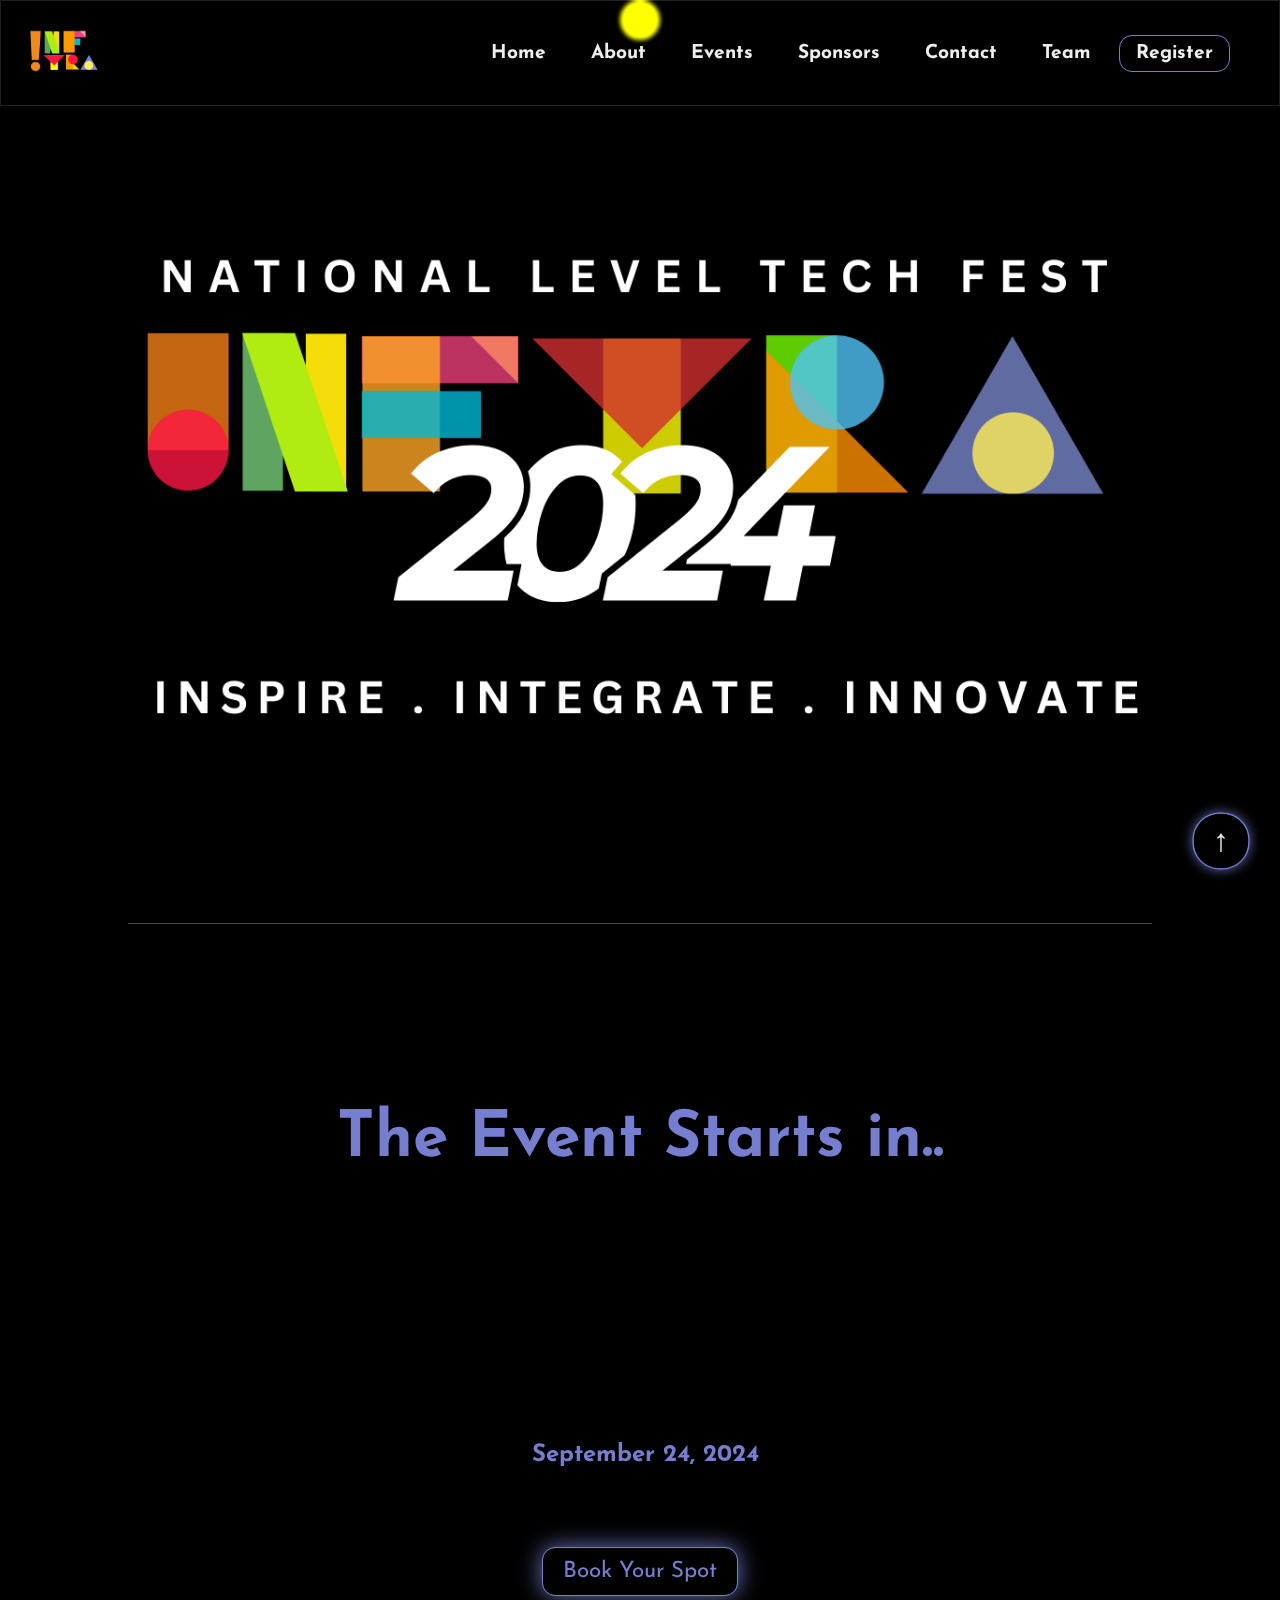
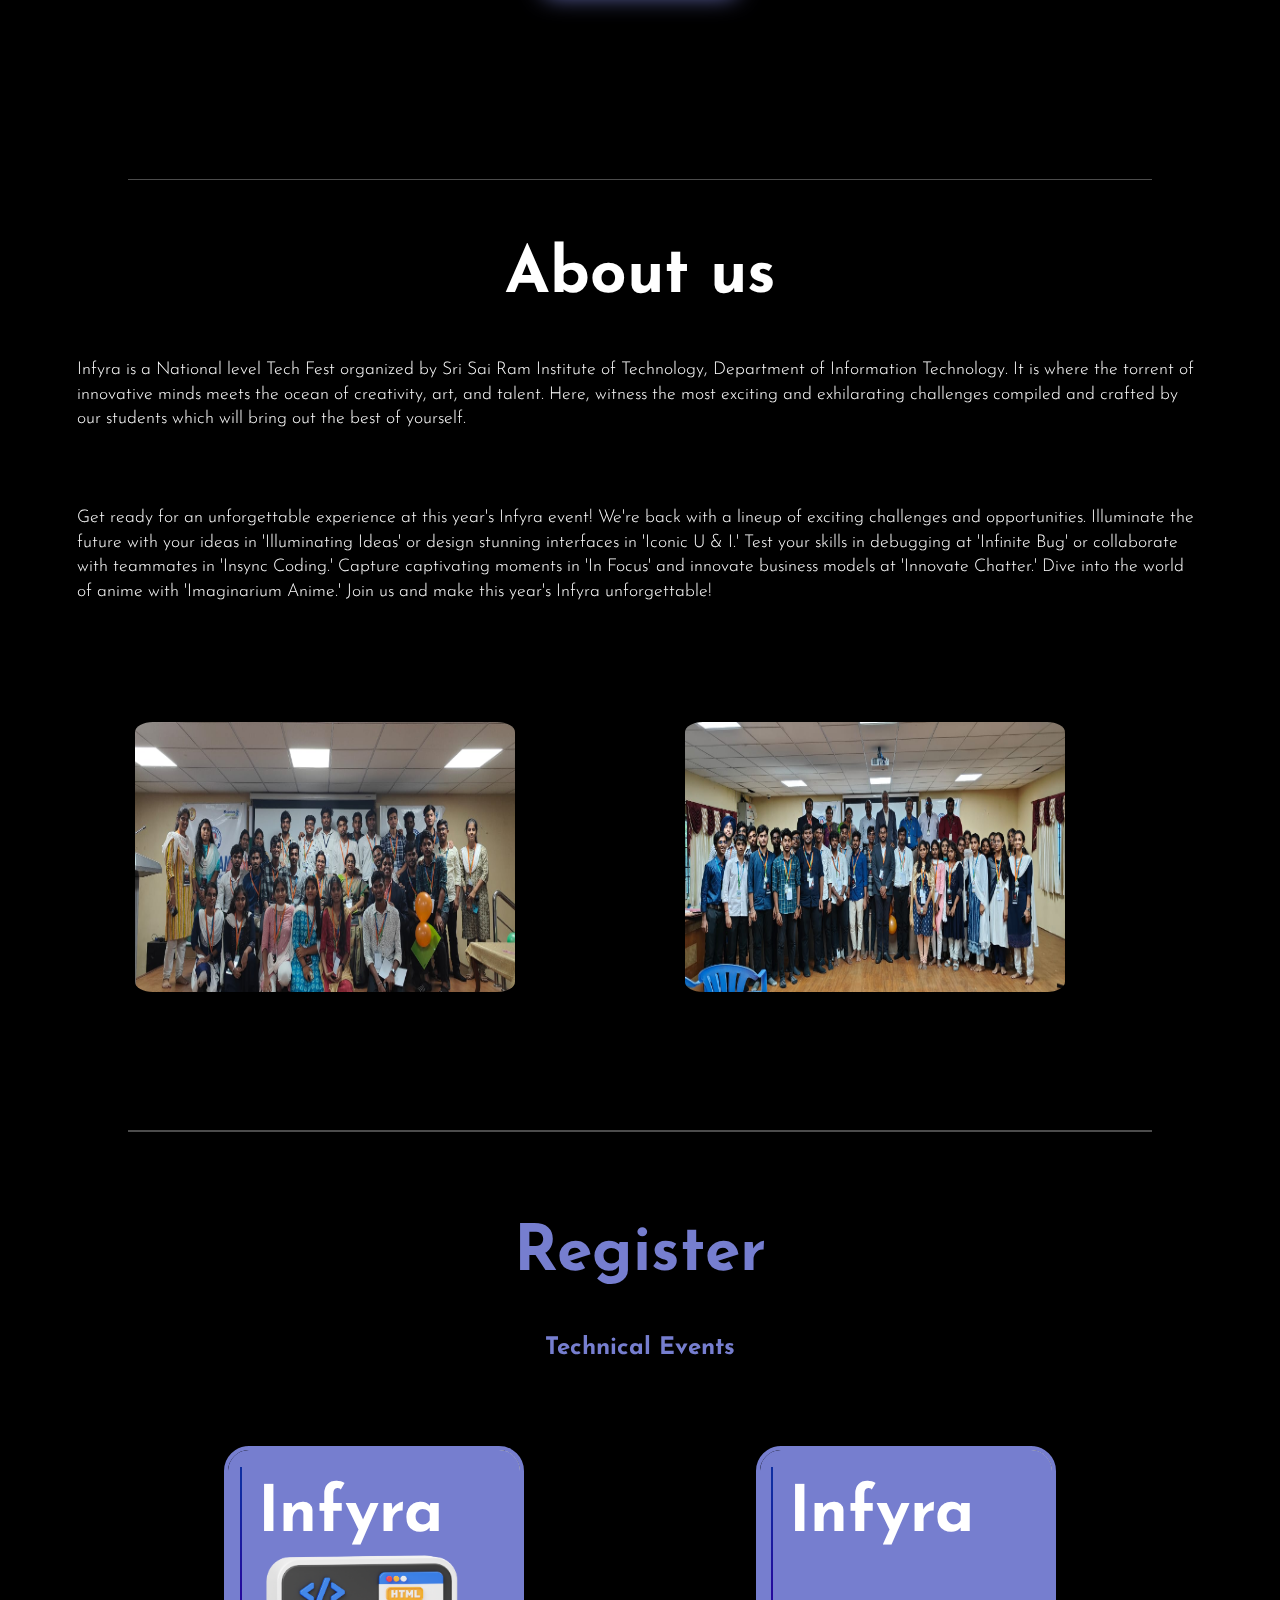
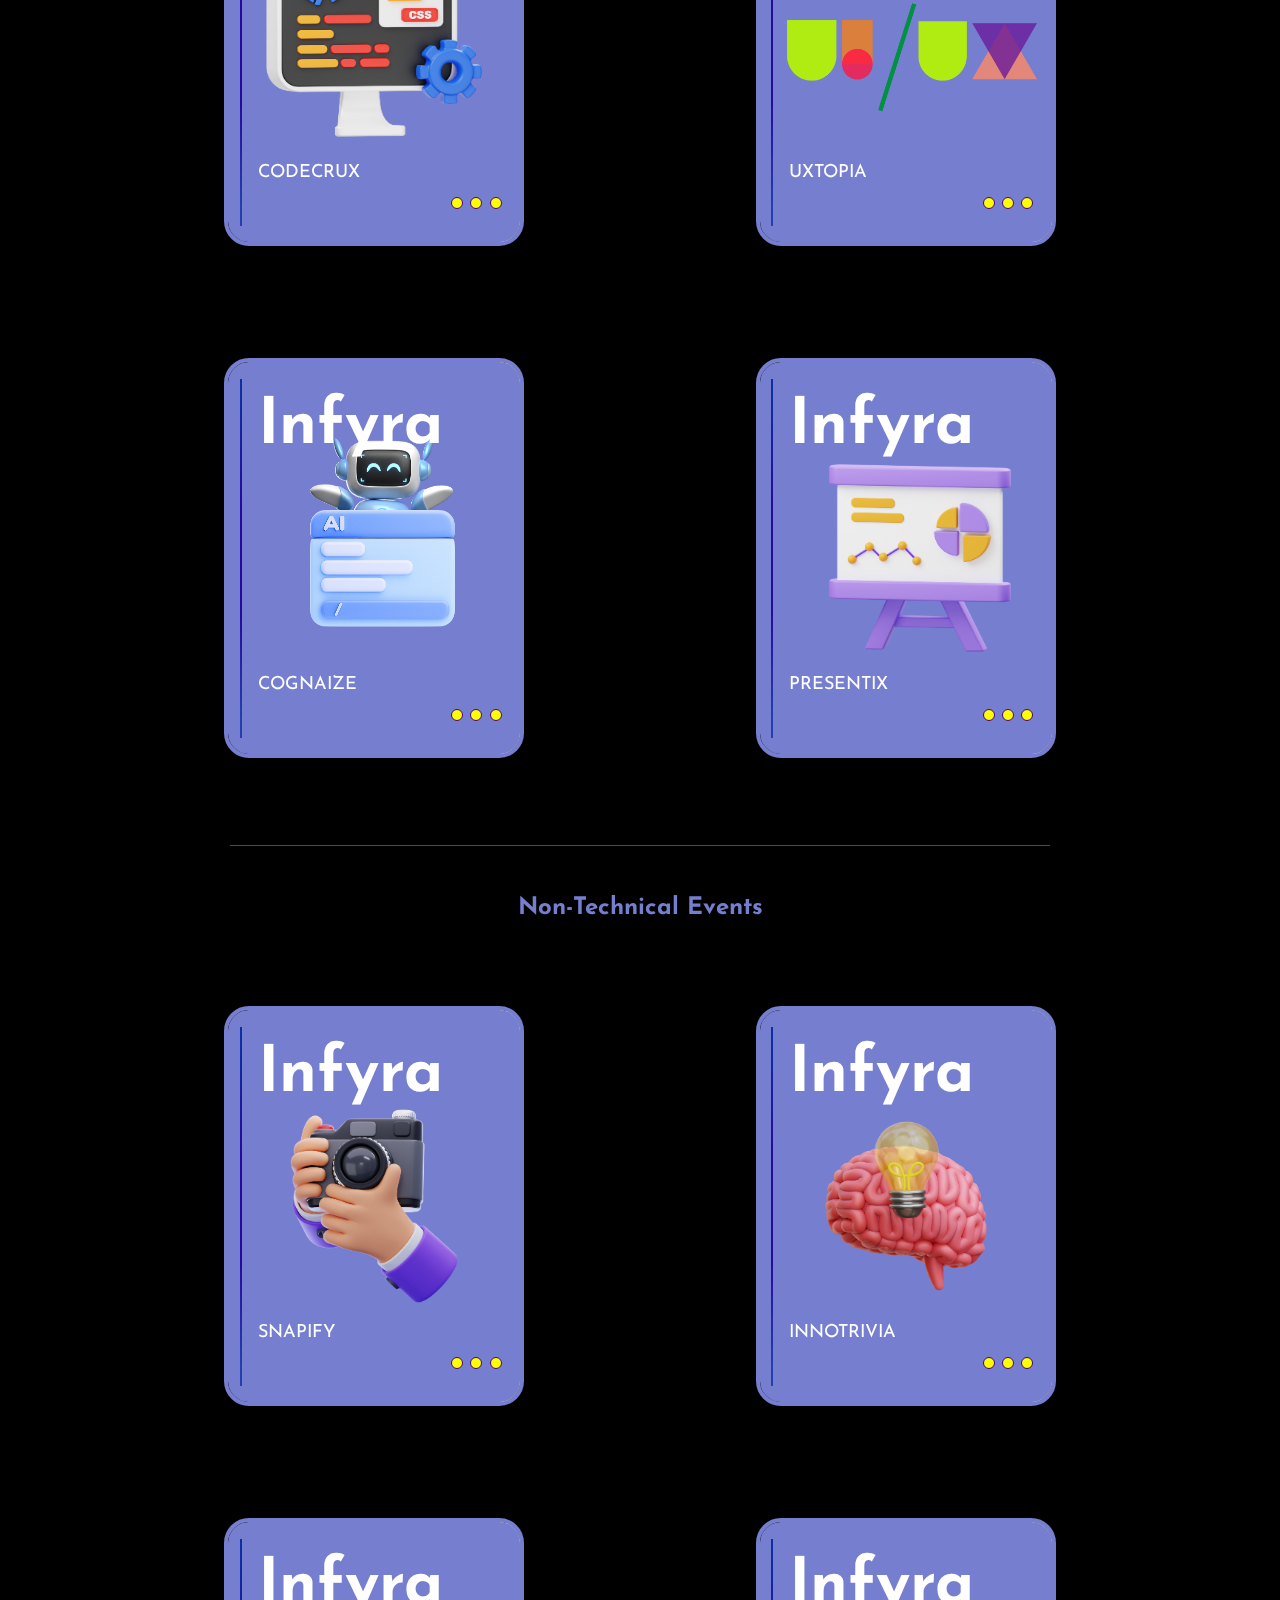
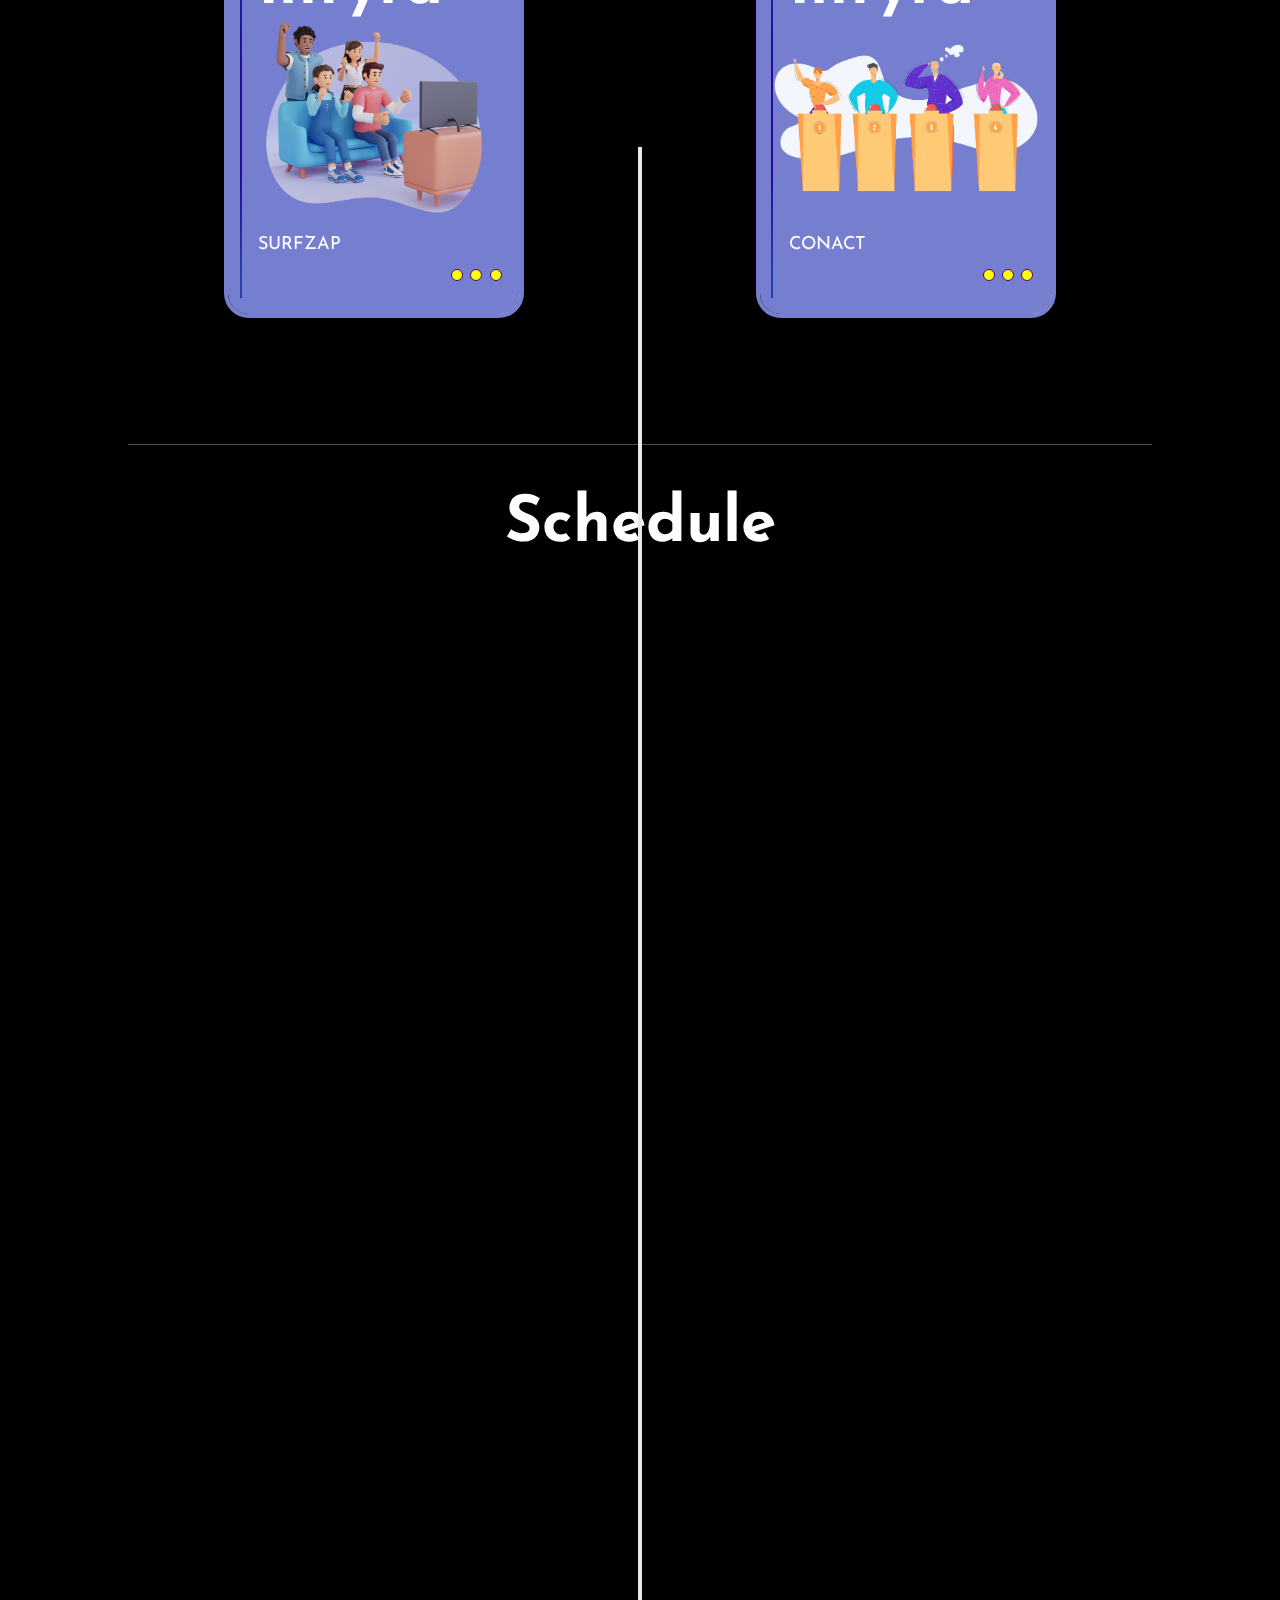
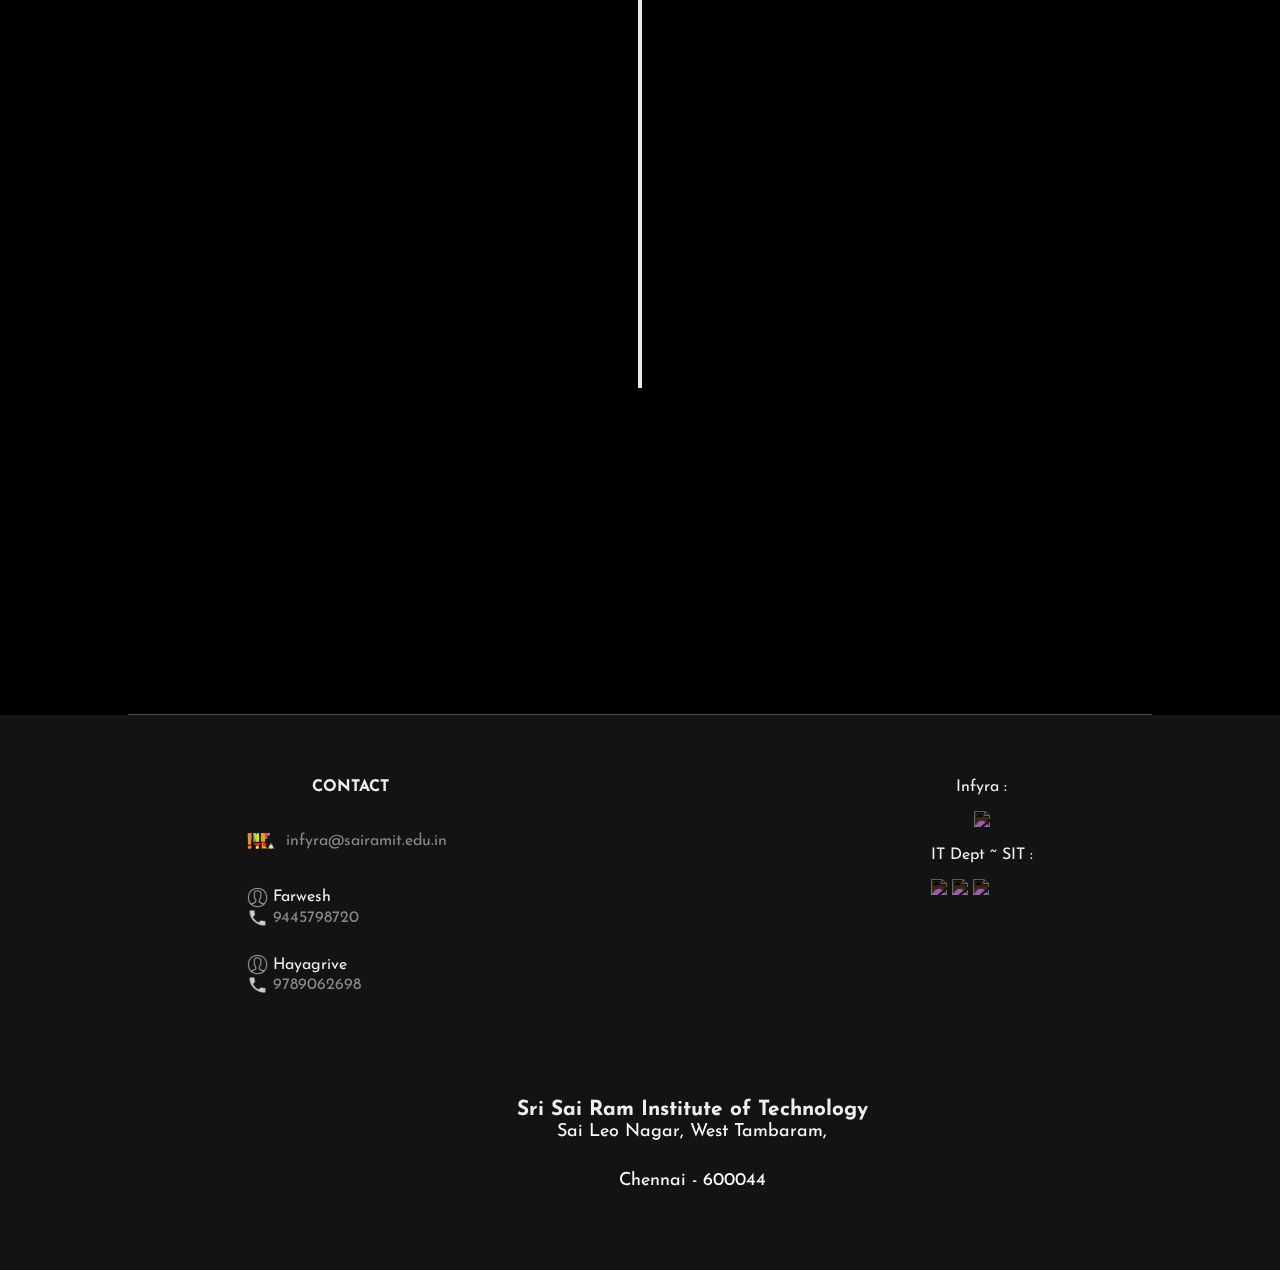
==== commit 09f34149: "updated event contents" ====
--- a/index.html
+++ b/index.html
@@ -35,7 +35,7 @@
             <a href="#sponsors" class="nav-btn">Sponsors</a>
             <a href="#footer" class="nav-btn">Contact</a>
             <a href="/team.html" class="nav-btn">Team</a>
-            <a href="https://surya-palanisamy.github.io/Infyrateamfinal1" class="nav-btn ghost-btn">Register</a>
+            <a href="#register-events" class="nav-btn ghost-btn">Register</a>
             
         </div>
     
@@ -68,7 +68,8 @@
 
     <section class="countdown-date">
           <div class="countdown-container">
-          <i class="icon fa-regular fa-clock fa-3x" ></i><h1 style="color: #767ecf;">The Event Starts in..</h1>
+          <!-- <i class="icon fa-regular fa-clock fa-3x" ></i> -->
+          <h1 style="color: #767ecf;">The Event Starts in..</h1>
           </div>
           <div id="flipdown" class="flipdown flipdown__theme-dark"></div>
           <div class="countdown-container">
@@ -77,13 +78,13 @@
               September 24, 2024
           </h2>
           </div>
-          <a href="https://surya-palanisamy.github.io/Infyrateamfinal1/" class="page-button ghost-btn">Book Your Spot</a>
+          <a href="#register-events" class="page-button ghost-btn">Book Your Spot</a>
     </section>
 
     <hr>
 
     <section class="about-us" id="about-us">
-        <h1>About us...</h1>
+        <h1>About us</h1>
         <p>Infyra is a National level Tech Fest organized by Sri Sai Ram Institute of Technology, Department of Information Technology. It is where the torrent of innovative minds meets the ocean of creativity, art, and talent. Here, witness the most exciting and exhilarating challenges compiled and crafted by our students which will bring out the best of yourself.</p>
         <p>Get ready for an unforgettable experience at this year's Infyra event! We're back with a lineup of exciting challenges and opportunities. Illuminate the future with your ideas in 'Illuminating Ideas' or design stunning interfaces in 'Iconic U & I.' Test your skills in debugging at 'Infinite Bug' or collaborate with teammates in 'Insync Coding.' Capture captivating moments in 'In Focus' and innovate business models at 'Innovate Chatter.' Dive into the world of anime with 'Imaginarium Anime.' Join us and make this year's Infyra unforgettable!</p>
 
@@ -227,10 +228,8 @@
                   </div>
                 </div>
                 <div class="text">
-                  <p>Trees are woody perennial plants that are a member of the kingdom <em>Plantae</em>. All species of trees are grouped by their genus, family, and order. This helps make identifying and studying trees easier.</p>
-                  <p>Apart from providing oxygen for the planet and beauty when they bloom or turn color, trees are very useful. Certain species of hardwood and softwood trees are excellent for timber, making furniture, and paper.</p>
-                  <p>When managed properly, trees are a good source of renewable energy and construction material.</p>
-                  <div class="more_info" ><a href="register\Team_reg_form1\codecrux.html" target="_blank" style="text-decoration-line: none; ">More Info</a></div>
+                  <p>CODECRUX is an exciting coding challenge where teams of 2 members compete to solve complex programming problems. The event is designed to test participants' coding skills, problem-solving abilities, and teamwork. Teams will face a series of coding tasks that require both technical proficiency and creative solutions. It’s an opportunity for coders to showcase their talent and compete for top honors in a dynamic and competitive environment.</p>
+                  <div class="more_info" ><a href="Team_reg_form1\codecrux.html" target="_blank" style="text-decoration-line: none; ">More Info</a></div>
                 </div>
               </div>
 
@@ -238,7 +237,7 @@
                 <div class="overlays">
                   <div class="overlay-content animate slide-left delay-2">
                     <h1 class="animate slide-left pop delay-4" >Infyra</h1>
-                    <p class="animate slide-left pop delay-5" style="color: white; margin-bottom: 2.5rem;">UI/UX</p>
+                    <p class="animate slide-left pop delay-5" style="color: white; margin-bottom: 2.5rem;">UXTOPIA</p>
                   </div>
                   <div class="image-content animate slide delay-5" id="uiux1"></div>
                   <div class="dots animate">
@@ -248,10 +247,8 @@
                   </div>
                 </div>
                 <div class="text">
-                  <p>Trees are woody perennial plants that are a member of the kingdom <em>Plantae</em>. All species of trees are grouped by their genus, family, and order. This helps make identifying and studying trees easier.</p>
-                  <p>Apart from providing oxygen for the planet and beauty when they bloom or turn color, trees are very useful. Certain species of hardwood and softwood trees are excellent for timber, making furniture, and paper.</p>
-                  <p>When managed properly, trees are a good source of renewable energy and construction material.</p>
-                  <div class="more_info" ><a href="register\Team_reg_form1\uxtopia.html" target="_blank" style="text-decoration-line: none; ">More Info</a></div>                
+                  <p>UXTOPIA is a creative design event where teams of 2-3 members showcase their skills in user experience and visual design. Participants will engage in challenges that test their creativity, layout and composition, typography, color harmony, and overall aesthetics. The event emphasizes innovative design solutions and practical application, providing a platform for designers to demonstrate their expertise and vision</p>
+                  <div class="more_info" ><a href="Team_reg_form1\uxtopia.html" target="_blank" style="text-decoration-line: none; ">More Info</a></div>                
                 </div>
               </div>
 
@@ -269,10 +266,8 @@
                   </div>
                 </div>
                 <div class="text">
-                  <p>Trees are woody perennial plants that are a member of the kingdom <em>Plantae</em>. All species of trees are grouped by their genus, family, and order. This helps make identifying and studying trees easier.</p>
-                  <p>Apart from providing oxygen for the planet and beauty when they bloom or turn color, trees are very useful. Certain species of hardwood and softwood trees are excellent for timber, making furniture, and paper.</p>
-                  <p>When managed properly, trees are a good source of renewable energy and construction material.</p>
-                  <div class="more_info" ><a href="register\Team_reg_form1\cognaize.html" target="_blank" style="text-decoration-line: none; ">More Info</a></div>
+                  <p>Cognaize is an AI-driven event where participants craft and fine-tune prompts to generate specific outputs using advanced AI models. The challenge lies in mastering prompt engineering to achieve accurate, creative, or target-oriented results, showcasing skills in AI manipulation and problem-solving.</p>
+                  <div class="more_info" ><a href="Team_reg_form1\cognaize.html" target="_blank" style="text-decoration-line: none; ">More Info</a></div>
                 </div>
               </div>
             <div class="wrap animate pop">
@@ -289,10 +284,8 @@
                   </div>
                 </div>
                 <div class="text">
-                  <p>Trees are woody perennial plants that are a member of the kingdom <em>Plantae</em>. All species of trees are grouped by their genus, family, and order. This helps make identifying and studying trees easier.</p>
-                  <p>Apart from providing oxygen for the planet and beauty when they bloom or turn color, trees are very useful. Certain species of hardwood and softwood trees are excellent for timber, making furniture, and paper.</p>
-                  <p>When managed properly, trees are a good source of renewable energy and construction material.</p>
-                  <div class="more_info" ><a href="register\Team_reg_form2\presentix.html" target="_blank" style="text-decoration-line: none; ">More Info</a></div>                
+                  <p>PRESENTIX is an innovation-focused event where participants present solutions aligned with the UN Sustainable Development Goals (SDGs). Teams are challenged to propose creative, feasible solutions while showcasing innovation. Each team will submit their idea proposal with an architecture diagram and deliver a concise presentation. A working prototype, if available, is highly encouraged to enhance their concept and showcase their solution's potential impact.</p>
+                  <div class="more_info" ><a href="Team_reg_form2\presentix.html" target="_blank" style="text-decoration-line: none; ">More Info</a></div>                
                 </div>
               </div>
             </div>
@@ -304,7 +297,7 @@
                 <div class="overlays">
                   <div class="overlay-content animate slide-left delay-2">
                     <h1 class="animate slide-left pop delay-4">Infyra</h1>
-                    <p class="animate slide-left pop delay-5" style="color: white; margin-bottom: 2.5rem;">PHOTOGRAPHY</p>
+                    <p class="animate slide-left pop delay-5" style="color: white; margin-bottom: 2.5rem;">SNAPIFY</p>
                   </div>
                   <div class="image-content animate slide delay-5" id="photography"></div>
                   <div class="dots animate">
@@ -314,10 +307,8 @@
                   </div>
                 </div>
                 <div class="text">
-                  <p>Trees are woody perennial plants that are a member of the kingdom <em>Plantae</em>. All species of trees are grouped by their genus, family, and order. This helps make identifying and studying trees easier.</p>
-                  <p>Apart from providing oxygen for the planet and beauty when they bloom or turn color, trees are very useful. Certain species of hardwood and softwood trees are excellent for timber, making furniture, and paper.</p>
-                  <p>When managed properly, trees are a good source of renewable energy and construction material.</p>
-                  <div class="more_info" ><a href="register\Photography_form\snapify.html" target="_blank" style="text-decoration-line: none; ">More Info</a></div>
+                  <p>SNAPIFY is a hybrid photography event where participants showcase their creativity, technical photography skills, and artistic interpretation. The event encourages individuals to capture unique moments, focusing on composition, clarity, and professional quality. It's an opportunity for photographers to demonstrate their talent and vision through compelling imagery.</p>
+                  <div class="more_info" ><a href="Photography_form/snapify.html" target="_blank" style="text-decoration-line: none; ">More Info</a></div>
                 </div>
               </div>
               <div class="wrap animate pop">
@@ -334,10 +325,8 @@
                   </div>
                 </div>
                 <div class="text">
-                  <p>Trees are woody perennial plants that are a member of the kingdom <em>Plantae</em>. All species of trees are grouped by their genus, family, and order. This helps make identifying and studying trees easier.</p>
-                  <p>Apart from providing oxygen for the planet and beauty when they bloom or turn color, trees are very useful. Certain species of hardwood and softwood trees are excellent for timber, making furniture, and paper.</p>
-                  <p>When managed properly, trees are a good source of renewable energy and construction material.</p>
-                  <div class="more_info" ><a href="register\Team_reg_form1\innotrivia.html" target="_blank" style="text-decoration-line: none; ">More Info</a></div>
+                  <p>INNOTRIVIA is a dynamic team-based quiz event designed to challenge participants' knowledge, problem-solving skills, and teamwork. Teams of two will tackle various topics, showcasing their ability to think quickly and collaborate effectively. It's an engaging competition that combines strategy and intellect to win the ultimate prize.</p>
+                  <div class="more_info" ><a href="Team_reg_form1\innotrivia.html" target="_blank" style="text-decoration-line: none; ">More Info</a></div>
                 </div>
               </div>
               <div class="wrap animate pop">
@@ -354,10 +343,8 @@
                   </div>
                 </div>
                 <div class="text">
-                  <p>Trees are woody perennial plants that are a member of the kingdom <em>Plantae</em>. All species of trees are grouped by their genus, family, and order. This helps make identifying and studying trees easier.</p>
-                  <p>Apart from providing oxygen for the planet and beauty when they bloom or turn color, trees are very useful. Certain species of hardwood and softwood trees are excellent for timber, making furniture, and paper.</p>
-                  <p>When managed properly, trees are a good source of renewable energy and construction material.</p>
-                  <div class="more_info" ><a href="register\Team_reg_form1\surfzap.html" target="_blank" style="text-decoration-line: none; ">More Info</a></div>
+                  <p>SurfZap, a fun and interactive event that brings the magic of television to life. Picture yourself flipping through channels on your TV, but instead of just watching, you get to name the shows! Each act introduces a brand-new scene inspired by a different TV genre, and it's your job to feel out the show's vibe and come up with the perfect title.</p>
+                  <div class="more_info" ><a href="Team_reg_form1\surfzap.html" target="_blank" style="text-decoration-line: none; ">More Info</a></div>
                 </div>
               </div>
               <div class="wrap animate pop">
@@ -374,10 +361,8 @@
                   </div>
                 </div>
                 <div class="text">
-                  <p>Trees are woody perennial plants that are a member of the kingdom <em>Plantae</em>. All species of trees are grouped by their genus, family, and order. This helps make identifying and studying trees easier.</p>
-                  <p>Apart from providing oxygen for the planet and beauty when they bloom or turn color, trees are very useful. Certain species of hardwood and softwood trees are excellent for timber, making furniture, and paper.</p>
-                  <p>When managed properly, trees are a good source of renewable energy and construction material.</p>
-                  <div class="more_info" ><a href="register\Team_reg_form1\conact.html" target="_blank" style="text-decoration-line: none; ">More Info</a></div>
+                  <p>CON ACT is a dynamic and engaging event that tests participants' performance, creativity, and problem-solving skills through multiple stages. Teams will act out in a Pantomime Play, solve intricate clues in Clue Fusion, and tackle narrative challenges in Script Enigmas. Each round pushes participants to collaborate, think critically, and showcase their theatrical and improvisation talents.</p>
+                  <div class="more_info" ><a href="Team_reg_form1\conact.html" target="_blank" style="text-decoration-line: none; ">More Info</a></div>
                 </div>
               </div>
         </div>
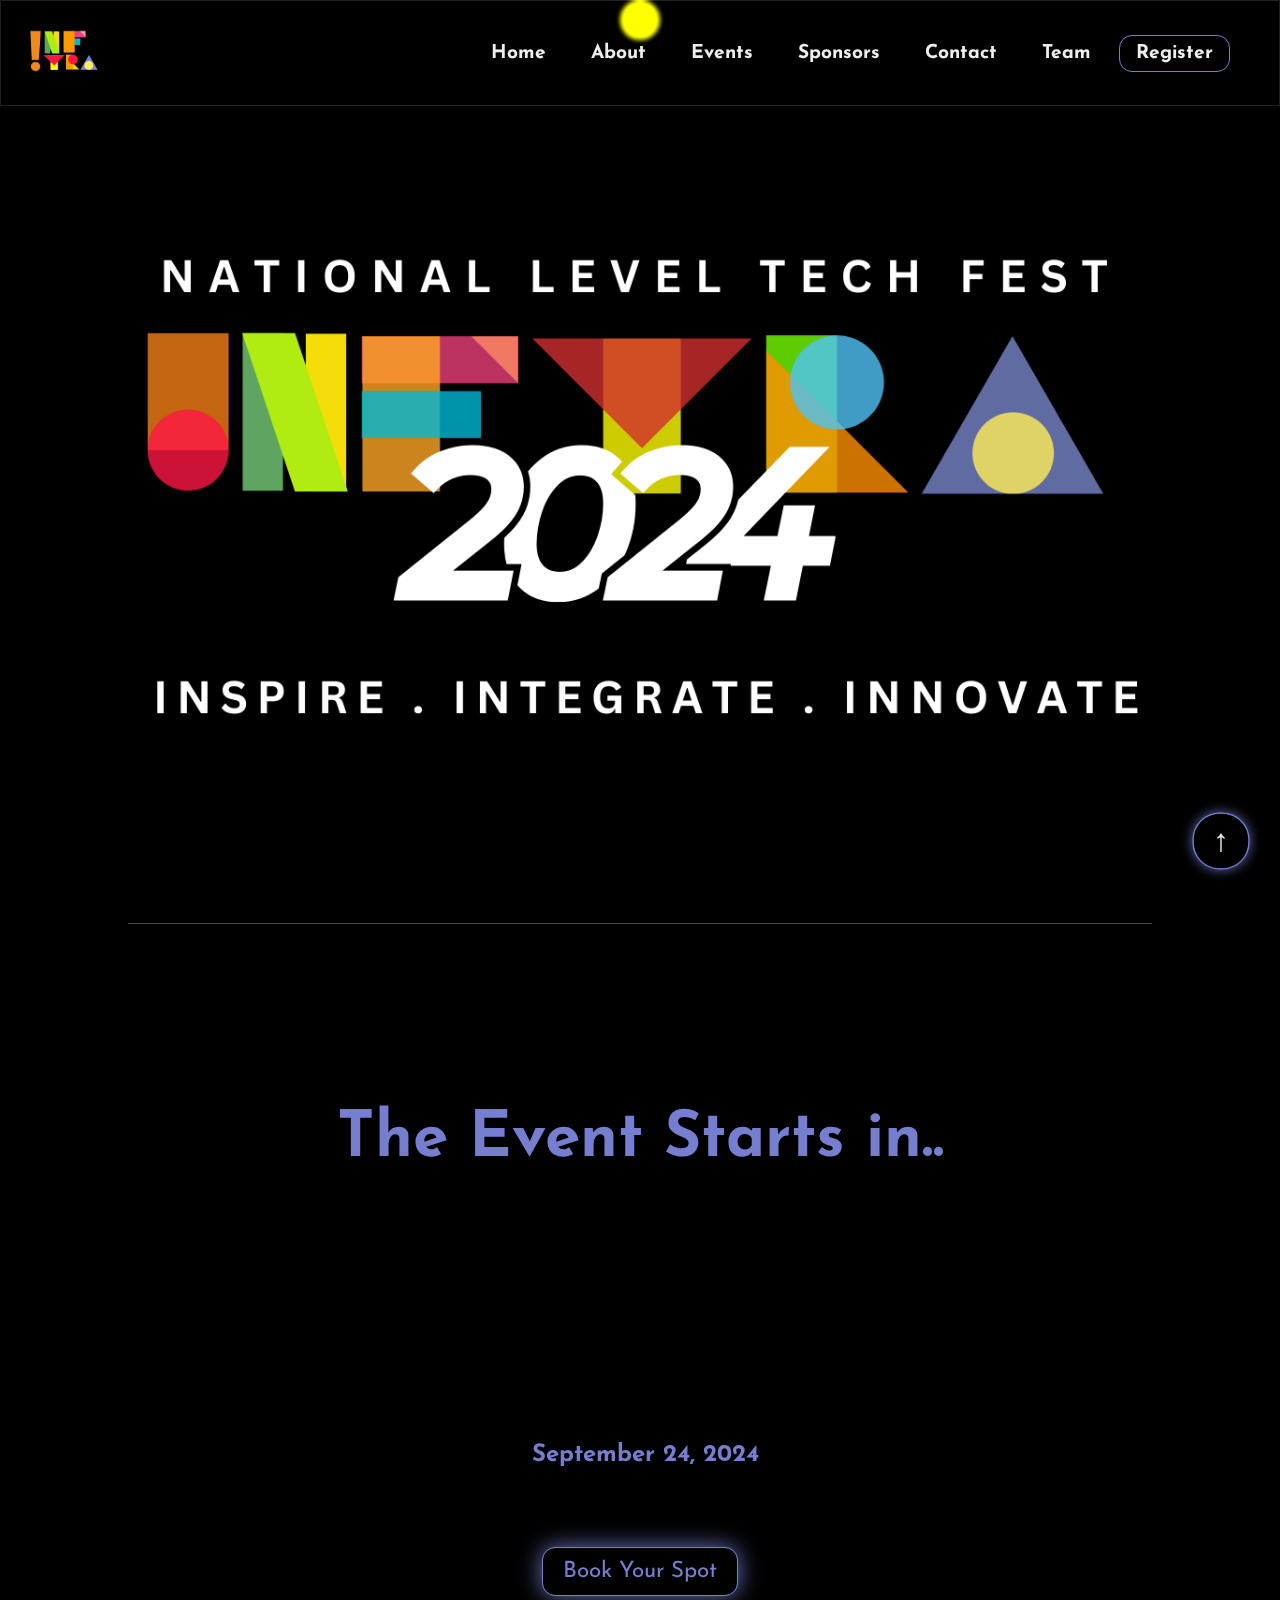
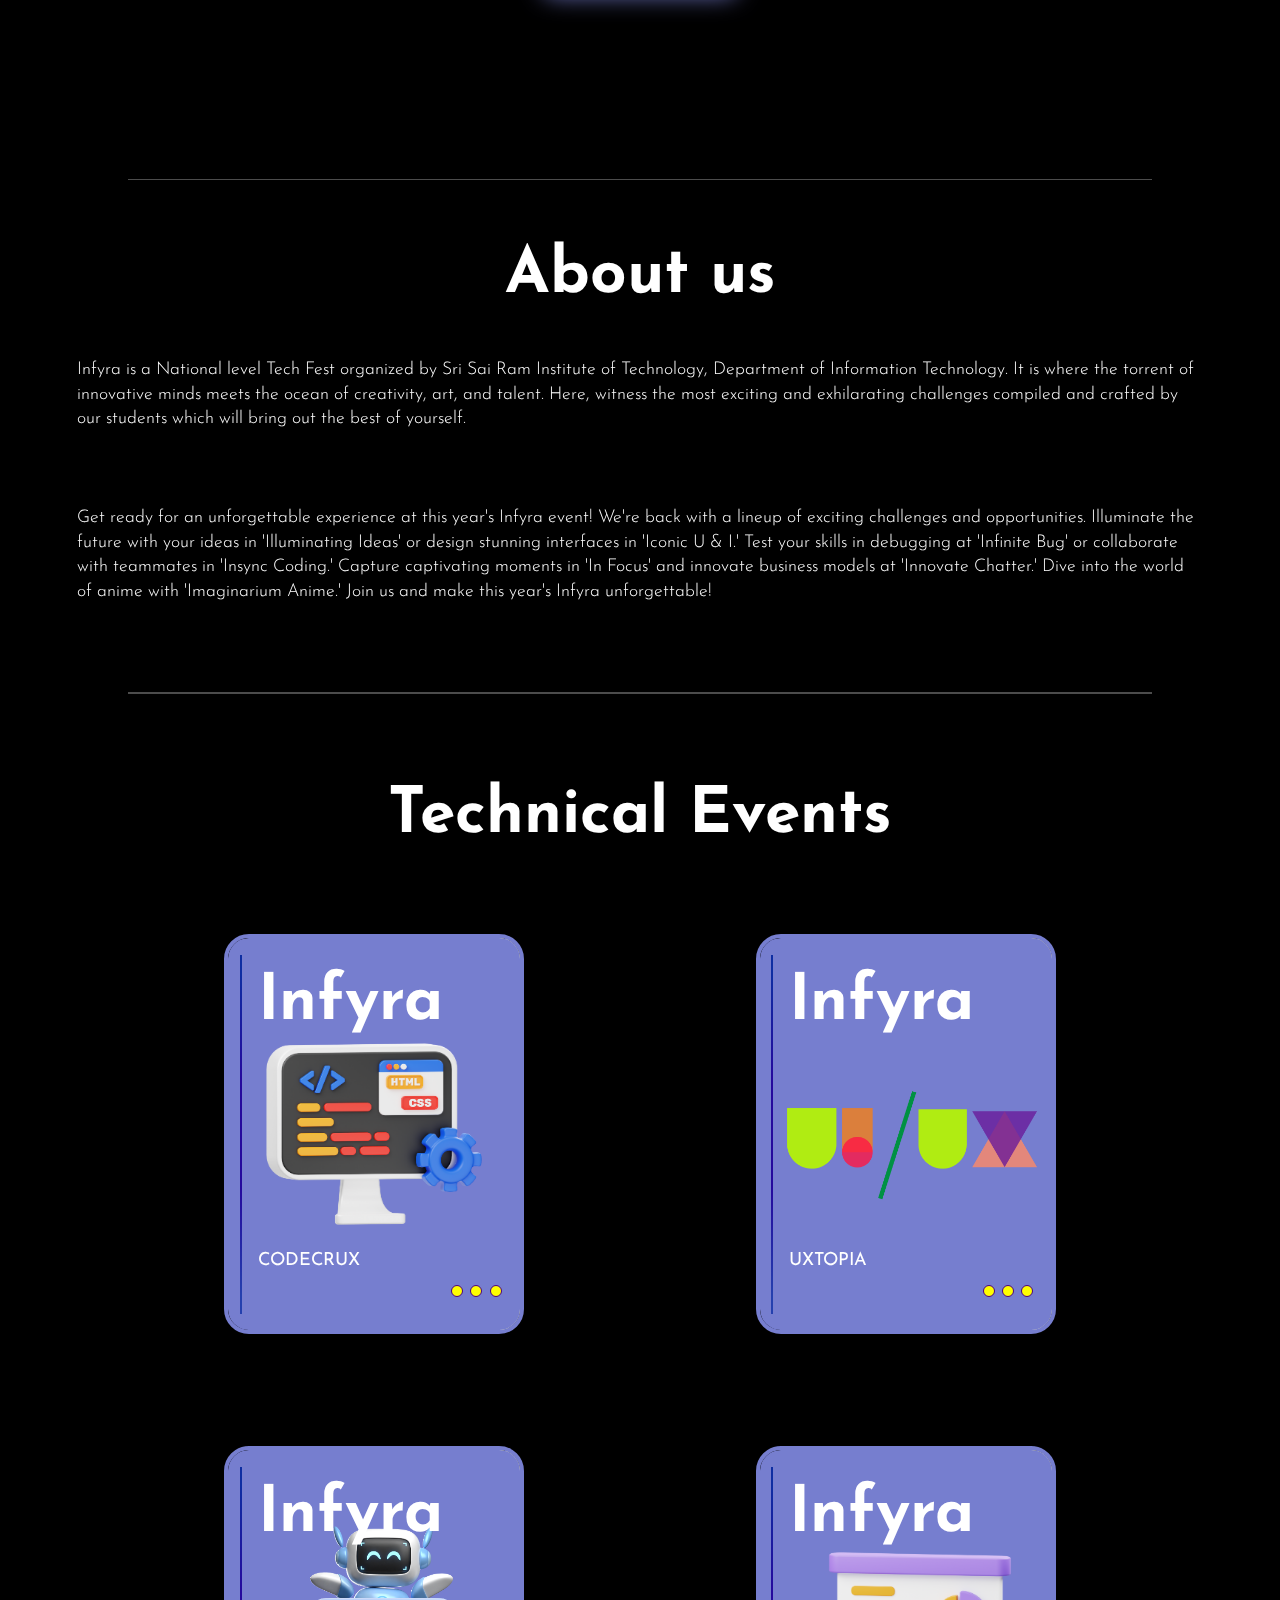
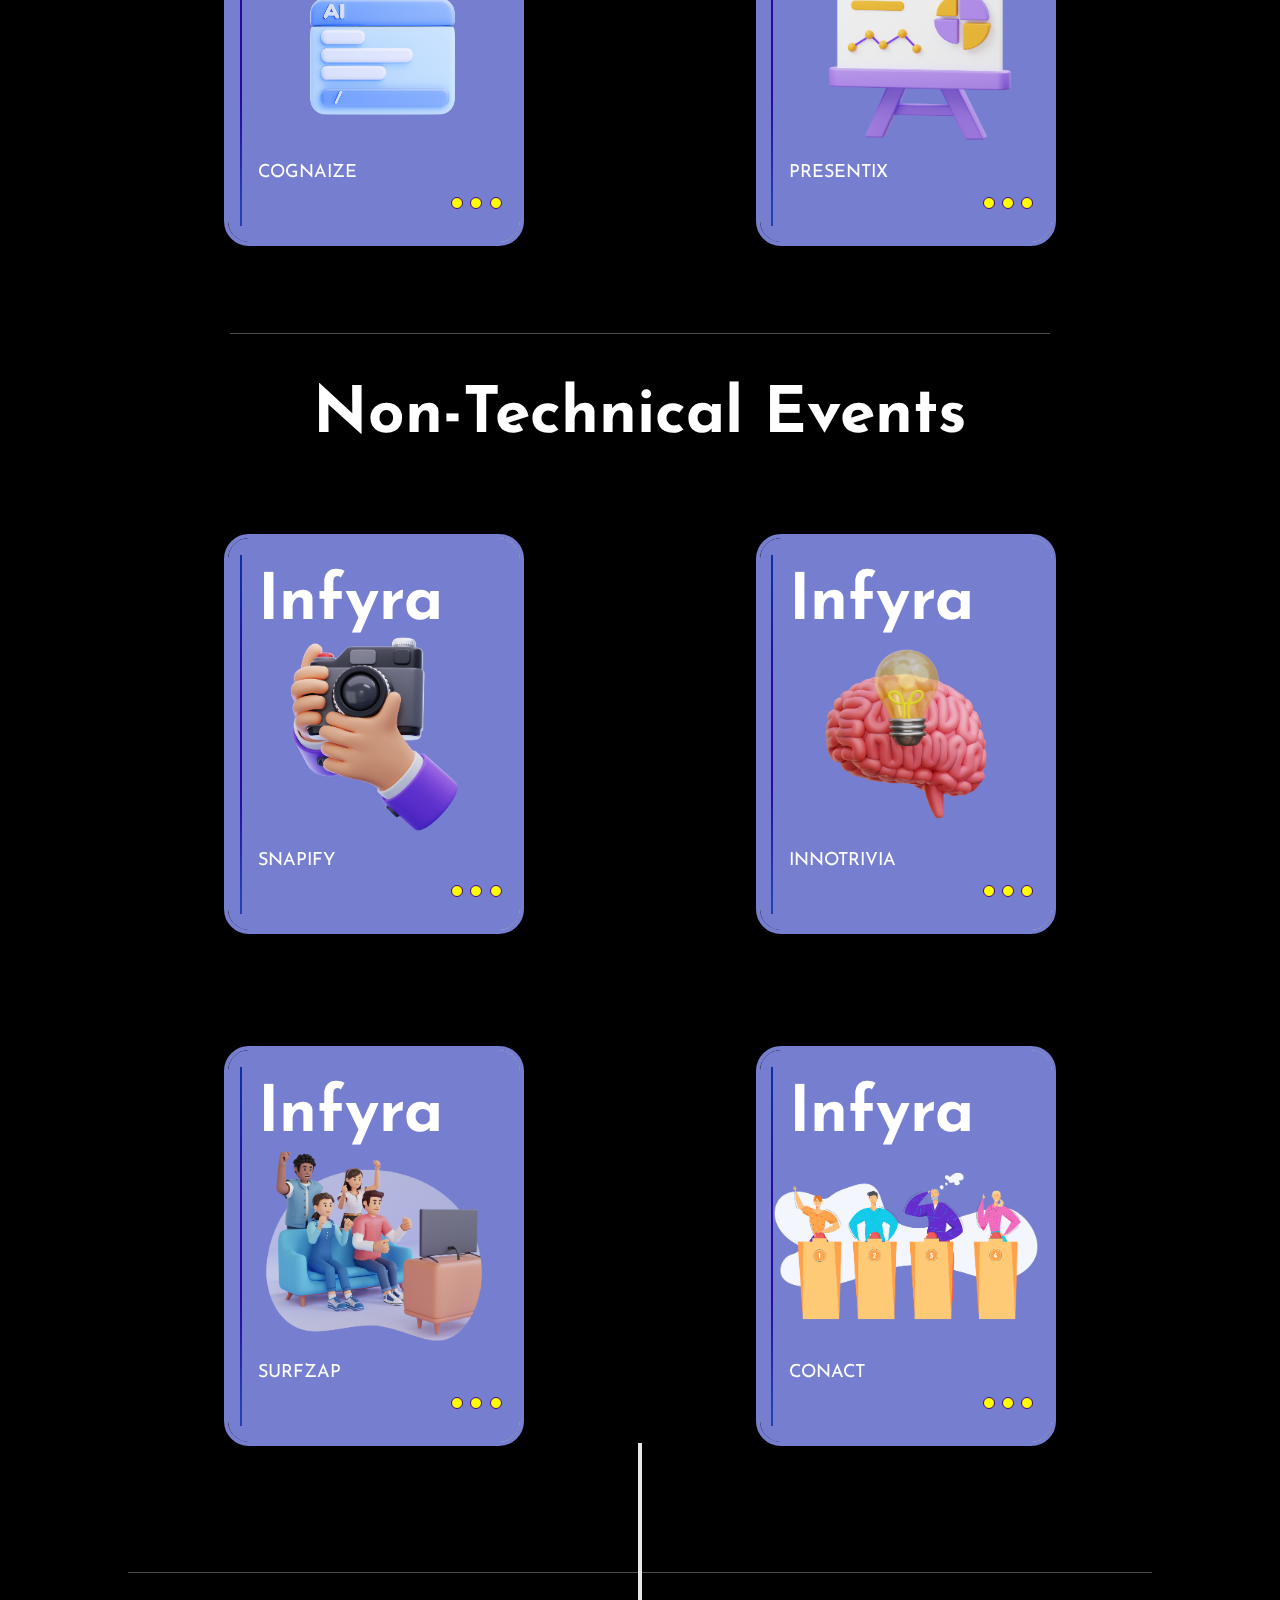
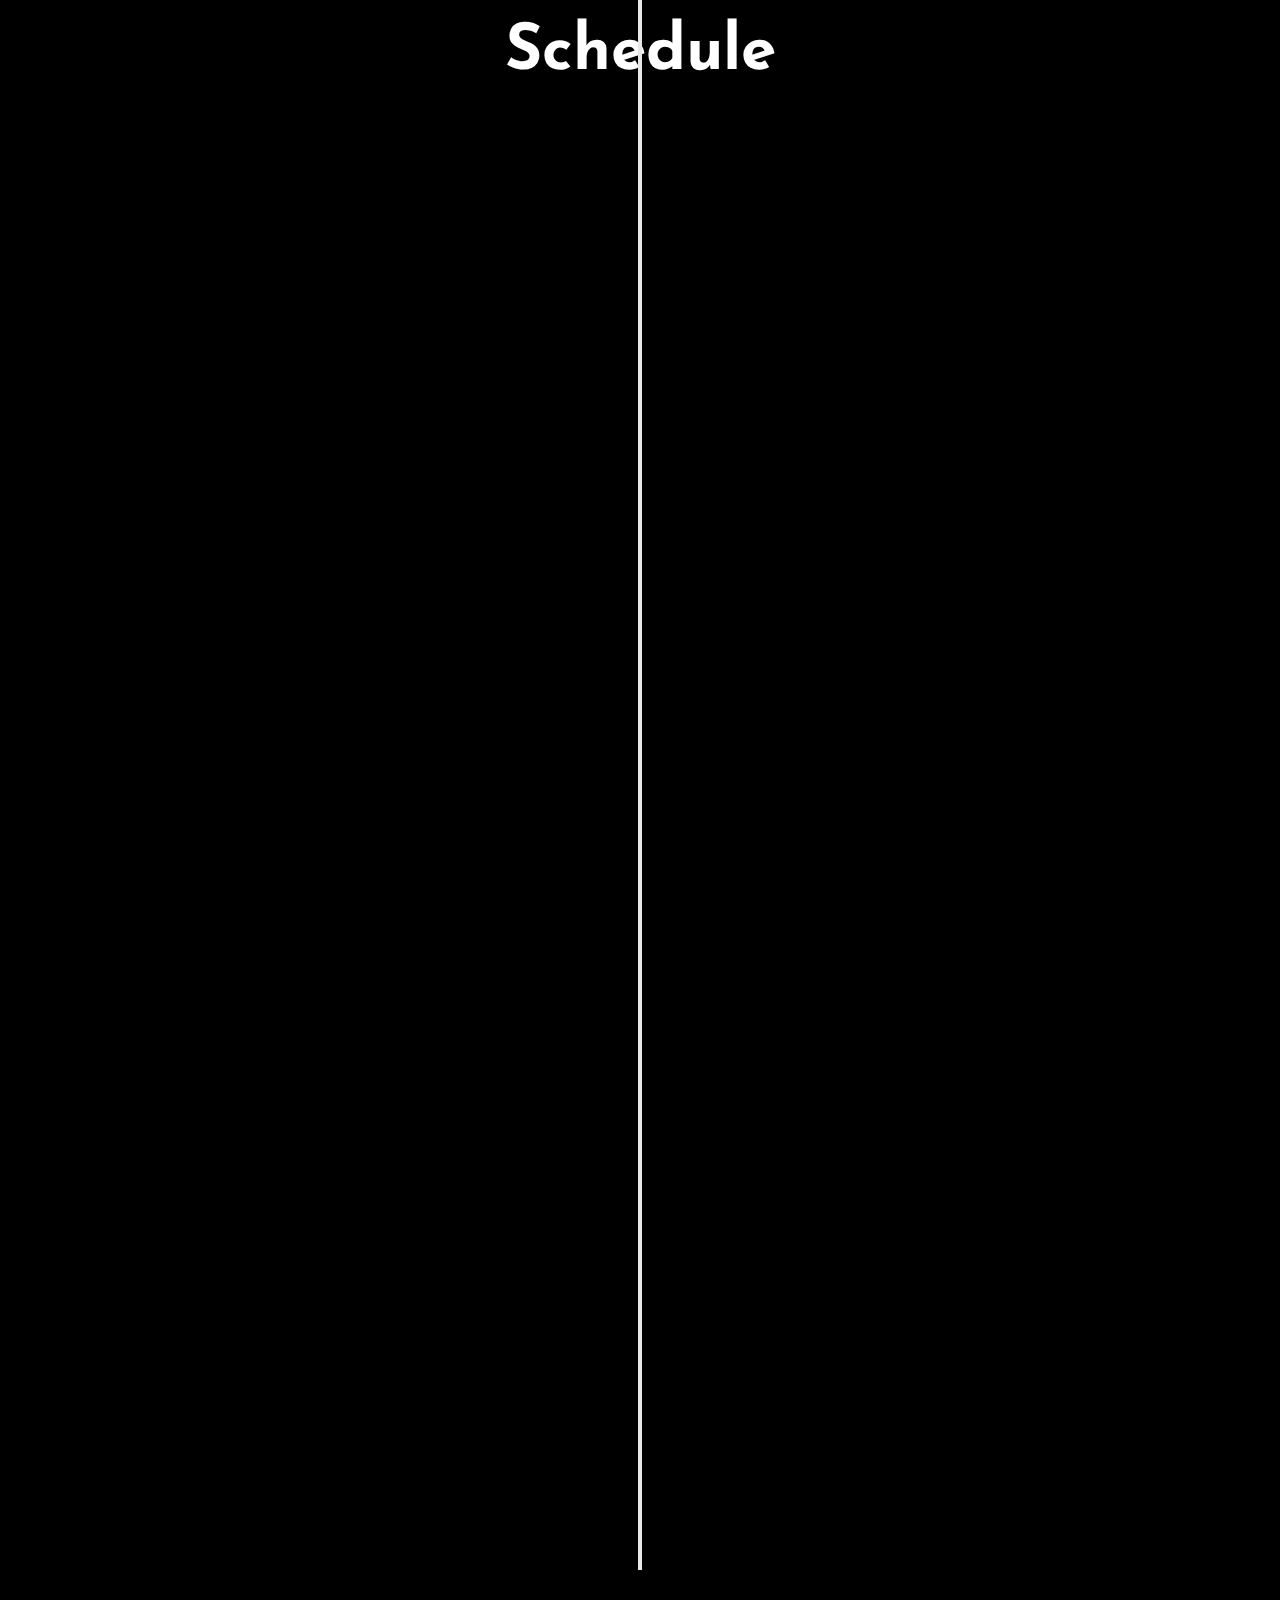
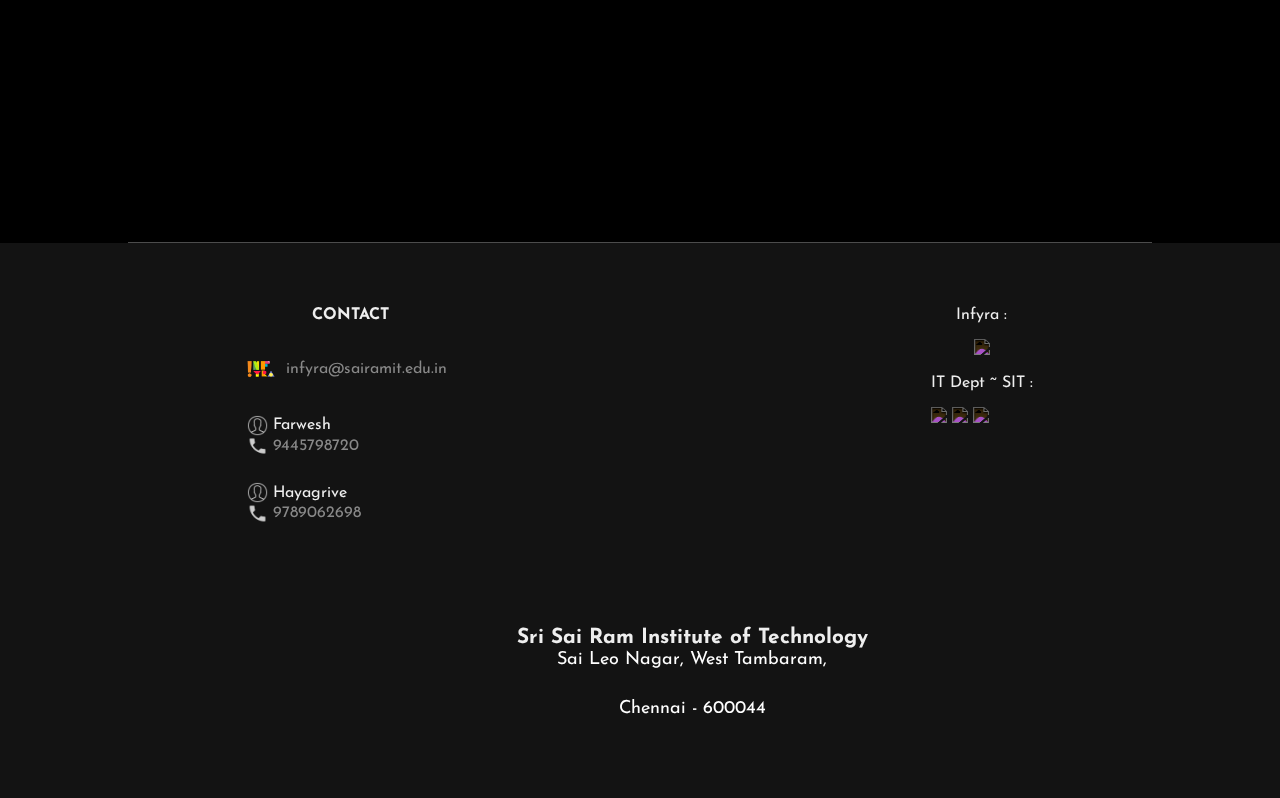
==== commit d39425fe: "updated events and form pages" ====
--- a/index.html
+++ b/index.html
@@ -34,7 +34,7 @@
             <a href="#register-events" class="nav-btn">Events</a>
             <a href="#sponsors" class="nav-btn">Sponsors</a>
             <a href="#footer" class="nav-btn">Contact</a>
-            <a href="/team.html" class="nav-btn">Team</a>
+            <a href="team\team.html" class="nav-btn">Team</a>
             <a href="#register-events" class="nav-btn ghost-btn">Register</a>
             
         </div>
@@ -46,7 +46,7 @@
           <a href="#sponsors" class="nav-btn">Sponsors</a>
         <a href="#about-us" class="nav-btn">About</a>
         <a href="#footer" class="nav-btn">Contact</a>
-        <a href="/team.html" class="nav-btn">Team</a>
+        <a href="team\team.html" class="nav-btn">Team</a>
         <a href="#register-events" class="nav-btn">Events</a>
     </div>
 
@@ -88,7 +88,7 @@
         <p>Infyra is a National level Tech Fest organized by Sri Sai Ram Institute of Technology, Department of Information Technology. It is where the torrent of innovative minds meets the ocean of creativity, art, and talent. Here, witness the most exciting and exhilarating challenges compiled and crafted by our students which will bring out the best of yourself.</p>
         <p>Get ready for an unforgettable experience at this year's Infyra event! We're back with a lineup of exciting challenges and opportunities. Illuminate the future with your ideas in 'Illuminating Ideas' or design stunning interfaces in 'Iconic U & I.' Test your skills in debugging at 'Infinite Bug' or collaborate with teammates in 'Insync Coding.' Capture captivating moments in 'In Focus' and innovate business models at 'Innovate Chatter.' Dive into the world of anime with 'Imaginarium Anime.' Join us and make this year's Infyra unforgettable!</p>
 
-        <div class="marquee">
+        <!-- <div class="marquee">
             <div class="marquee-content"> 
                 <div class="marquee-item">
                     <img src="/asserts\img2.jpg" alt="">
@@ -172,7 +172,7 @@
                 </div>
                 
             </div>
-        </div>
+        </div> -->
     </section>
     <hr>
     
@@ -210,8 +210,8 @@
     <hr>
     
     <section class="register-events" id="register-events">
-        <h1 style="color:#767ecf;">Register</h1>
-        <h2>Technical Events</h2>
+        <!-- <h1 style="color:#767ecf;">Register</h1> -->
+        <h1>Technical Events</h1>
         <div class="event-reg-btns">
 
             <div class="wrap animate pop">
@@ -291,7 +291,7 @@
             </div>
 
         <hr>
-        <h2>Non-Technical Events</h2>
+        <h1>Non-Technical Events</h1>
         <div class="event-reg-btns">
             <div class="wrap animate pop">
                 <div class="overlays">
@@ -378,9 +378,7 @@
         <br>
         <div class="timeline-line"></div>
         <div class="timeline-ball"></div>
-    
-        <!-- Each box now contains an icon inside -->
-    
+        
         <div class="timeline-box right" id="box2">
           <div class="box-content">
             <h3>Codecrux</h3>
